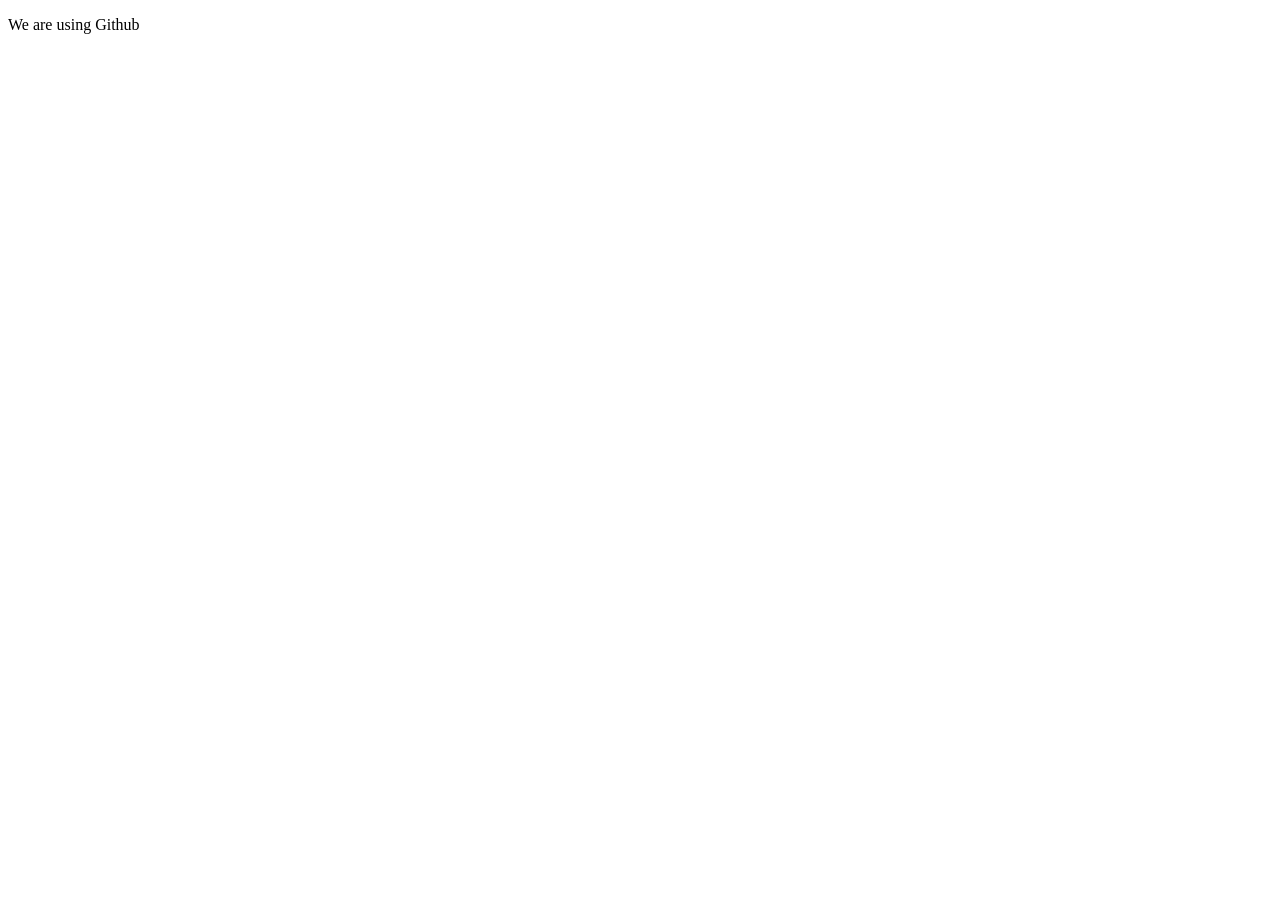
==== index.html @ f41f24a4 "First HTML Page in Github" ====
<!DOCTYPE html>
<html lang="en">
  <head>
    <meta charset="UTF-8" />
    <meta name="viewport" content="width=device-width, initial-scale=1.0" />
    <title>Document</title>
  </head>
  <body>
    <p>We are using Github</p>
  </body>
</html>
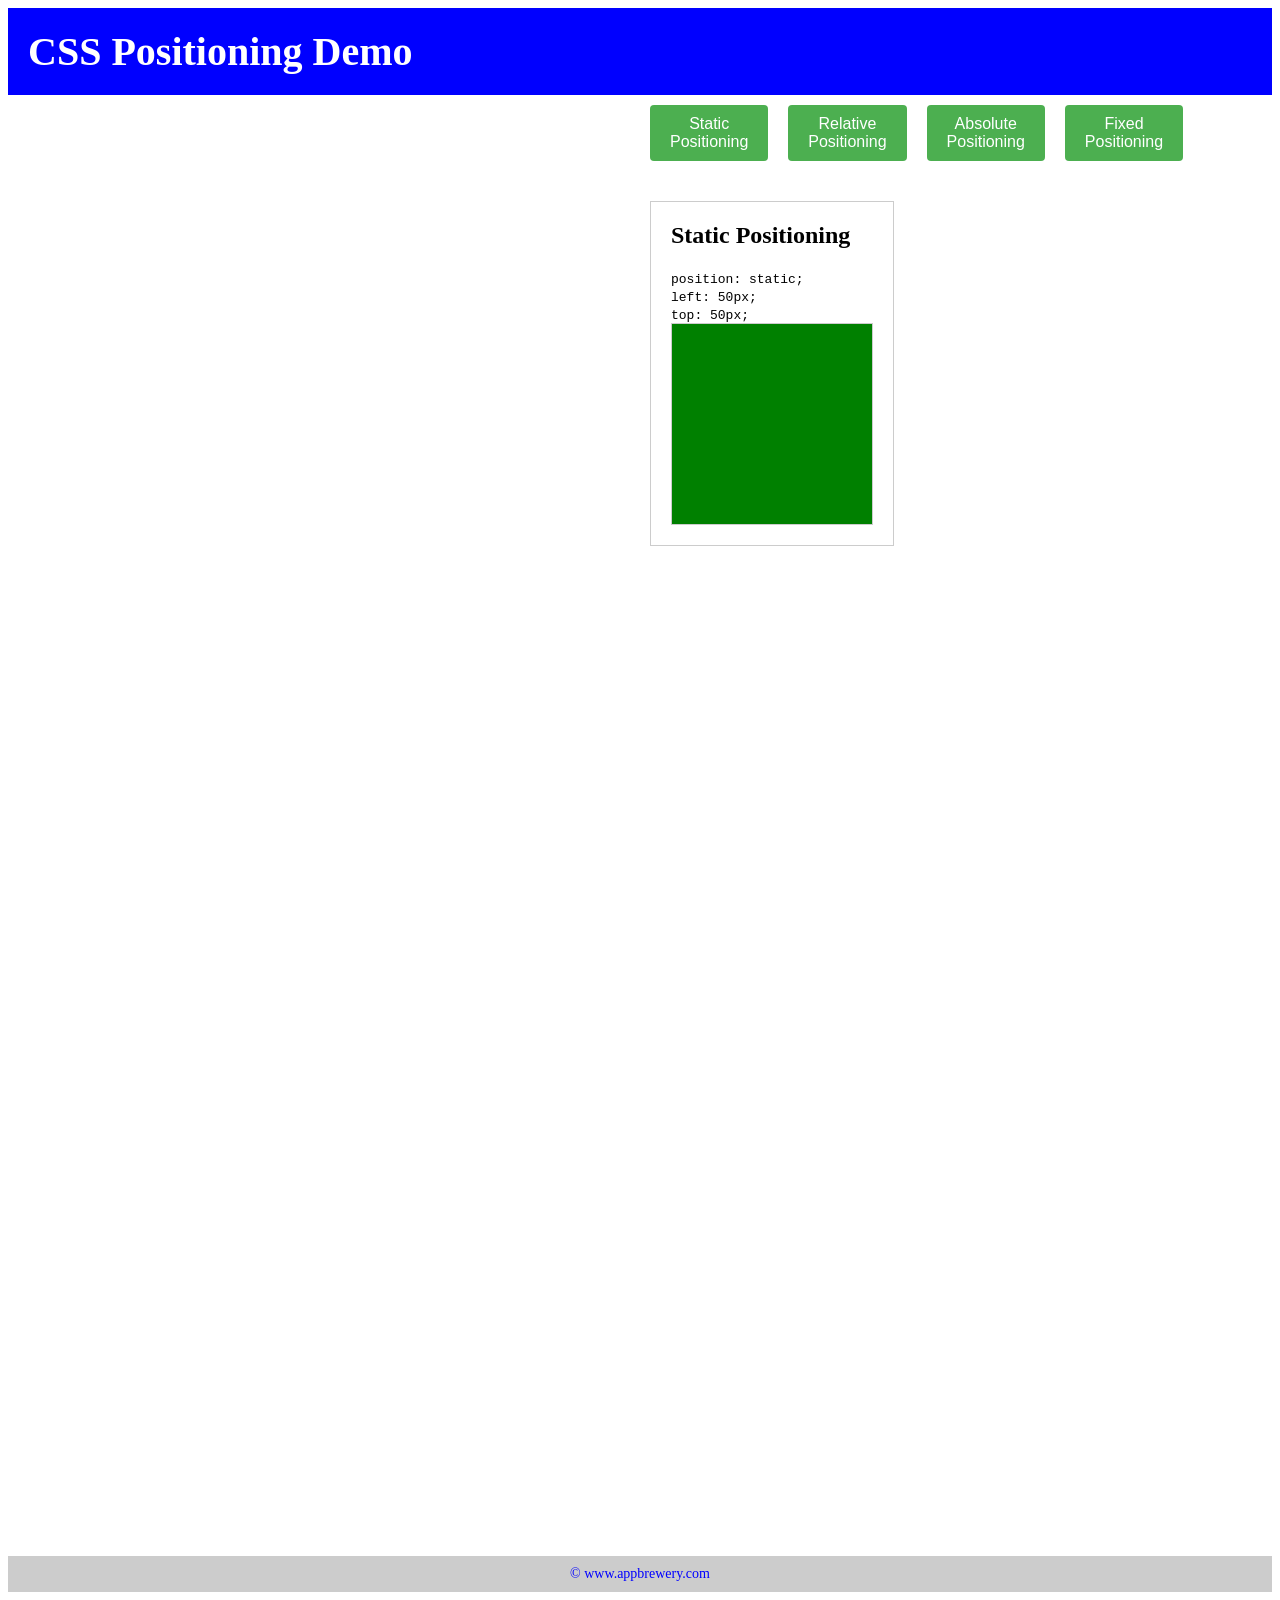
==== commit d01edd70: "Added files for CSS position demo" ====
--- a/index.html
+++ b/index.html
@@ -1,11 +1,100 @@
 <!DOCTYPE html>
-<html lang="en">
+<html>
   <head>
-    <meta charset="UTF-8" />
-    <meta name="viewport" content="width=device-width, initial-scale=1.0" />
-    <title>Document</title>
+    <title>CSS Positioning Demo</title>
+    <link rel="stylesheet" href="css/style.css" />
   </head>
+
   <body>
-    <p>We are using Github</p>
+    <header>
+      <h1>CSS Positioning Demo</h1>
+    </header>
+    <main>
+      <div class="button-group">
+        <button class="button" id="static-btn">Static Positioning</button>
+        <button class="button" id="relative-btn">Relative Positioning</button>
+        <button class="button" id="absolute-btn">Absolute Positioning</button>
+        <button class="button" id="fixed-btn">Fixed Positioning</button>
+      </div>
+      <div class="positioning-type static" style="display: block">
+        <h2>Static Positioning</h2>
+        <code>
+          position: static;<br />
+          left: 50px;<br />
+          top: 50px;<br
+        /></code>
+        <div class="box"></div>
+      </div>
+      <div class="positioning-type relative">
+        <h2>Relative Positioning</h2>
+        <code
+          >position: relative;<br />
+          left: 50px;<br />
+          top: 50px;<br
+        /></code>
+        <div class="box"></div>
+      </div>
+      <div class="positioning-type absolute">
+        <h2>Absolute Positioning</h2>
+        <code>
+          position: absolute;<br />
+          top: 50px;<br />
+          left: 50px;<br />
+        </code>
+        <div class="box"></div>
+      </div>
+      <div class="positioning-type fixed">
+        <h2>Fixed Positioning</h2>
+        <code>
+          position: fixed;<br />
+          top: 50px;<br />
+          left: 50px;<br />
+        </code>
+        <div class="box"></div>
+      </div>
+    </main>
+    <footer>
+      <p>&copy; www.appbrewery.com</p>
+    </footer>
+    <script>
+      const staticBtn = document.getElementById("static-btn");
+      const relativeBtn = document.getElementById("relative-btn");
+      const absoluteBtn = document.getElementById("absolute-btn");
+      const fixedBtn = document.getElementById("fixed-btn");
+
+      const staticPositioning = document.querySelector(".static");
+      const relativePositioning = document.querySelector(".relative");
+      const absolutePositioning = document.querySelector(".absolute");
+      const fixedPositioning = document.querySelector(".fixed");
+
+      staticBtn.addEventListener("click", () => {
+        staticPositioning.style.display = "block";
+        relativePositioning.style.display = "none";
+        absolutePositioning.style.display = "none";
+        fixedPositioning.style.display = "none";
+      });
+
+      relativeBtn.addEventListener("click", () => {
+        staticPositioning.style.display = "none";
+        relativePositioning.style.display = "block";
+        absolutePositioning.style.display = "none";
+        fixedPositioning.style.display = "none";
+      });
+
+      absoluteBtn.addEventListener("click", () => {
+        staticPositioning.style.display = "none";
+        relativePositioning.style.display = "none";
+        absolutePositioning.style.display = "block";
+        fixedPositioning.style.display = "none";
+      });
+
+      fixedBtn.addEventListener("click", () => {
+        staticPositioning.style.display = "none";
+        relativePositioning.style.display = "none";
+
+        absolutePositioning.style.display = "none";
+        fixedPositioning.style.display = "block";
+      });
+    </script>
   </body>
-</html>+</html>
--- a/css/style.css
+++ b/css/style.css
@@ -0,0 +1,96 @@
+header {
+  background-color: blue;
+  color: white;
+  padding: 20px;
+}
+
+header h1 {
+  margin: 0;
+  font-size: 40px;
+}
+
+main {
+  display: flex;
+  flex-wrap: wrap;
+  justify-content: space-around;
+  margin: 0 50%;
+  margin-bottom: 1000px;
+}
+
+.button-group {
+  display: flex;
+  justify-content: center;
+  margin-bottom: 20px;
+}
+
+.button {
+  margin: 10px;
+  padding: 10px 20px;
+  font-size: 16px;
+  border: none;
+  border-radius: 4px;
+  background-color: #4caf50;
+  color: white;
+  cursor: pointer;
+}
+
+.positioning-type {
+  width: 300px;
+  margin: 10px;
+  border: 1px solid #ccc;
+  padding: 20px;
+  display: none;
+}
+
+.positioning-type h2 {
+  margin-top: 0;
+  font-size: 24px;
+}
+
+.box {
+  width: 200px;
+  height: 200px;
+  background-color: green;
+  border: 1px solid #ccc;
+}
+
+.static .box {
+  position: static;
+  left: 50px;
+  top: 50px;
+}
+
+.relative .box {
+  position: relative;
+  left: 50px;
+  top: 50px;
+}
+
+.absolute .box {
+  position: absolute;
+  top: 50px;
+  left: 50px;
+}
+
+.fixed .box {
+  position: fixed;
+  top: 50px;
+  left: 50px;
+}
+
+footer {
+  background-color: #ccc;
+  padding: 10px;
+  text-align: center;
+  box-sizing: border-box;
+  flex-grow: 0;
+  flex-shrink: 0;
+
+  width: 100%;
+}
+
+footer p {
+  margin: 0;
+  font-size: 14px;
+  color: blue;
+}
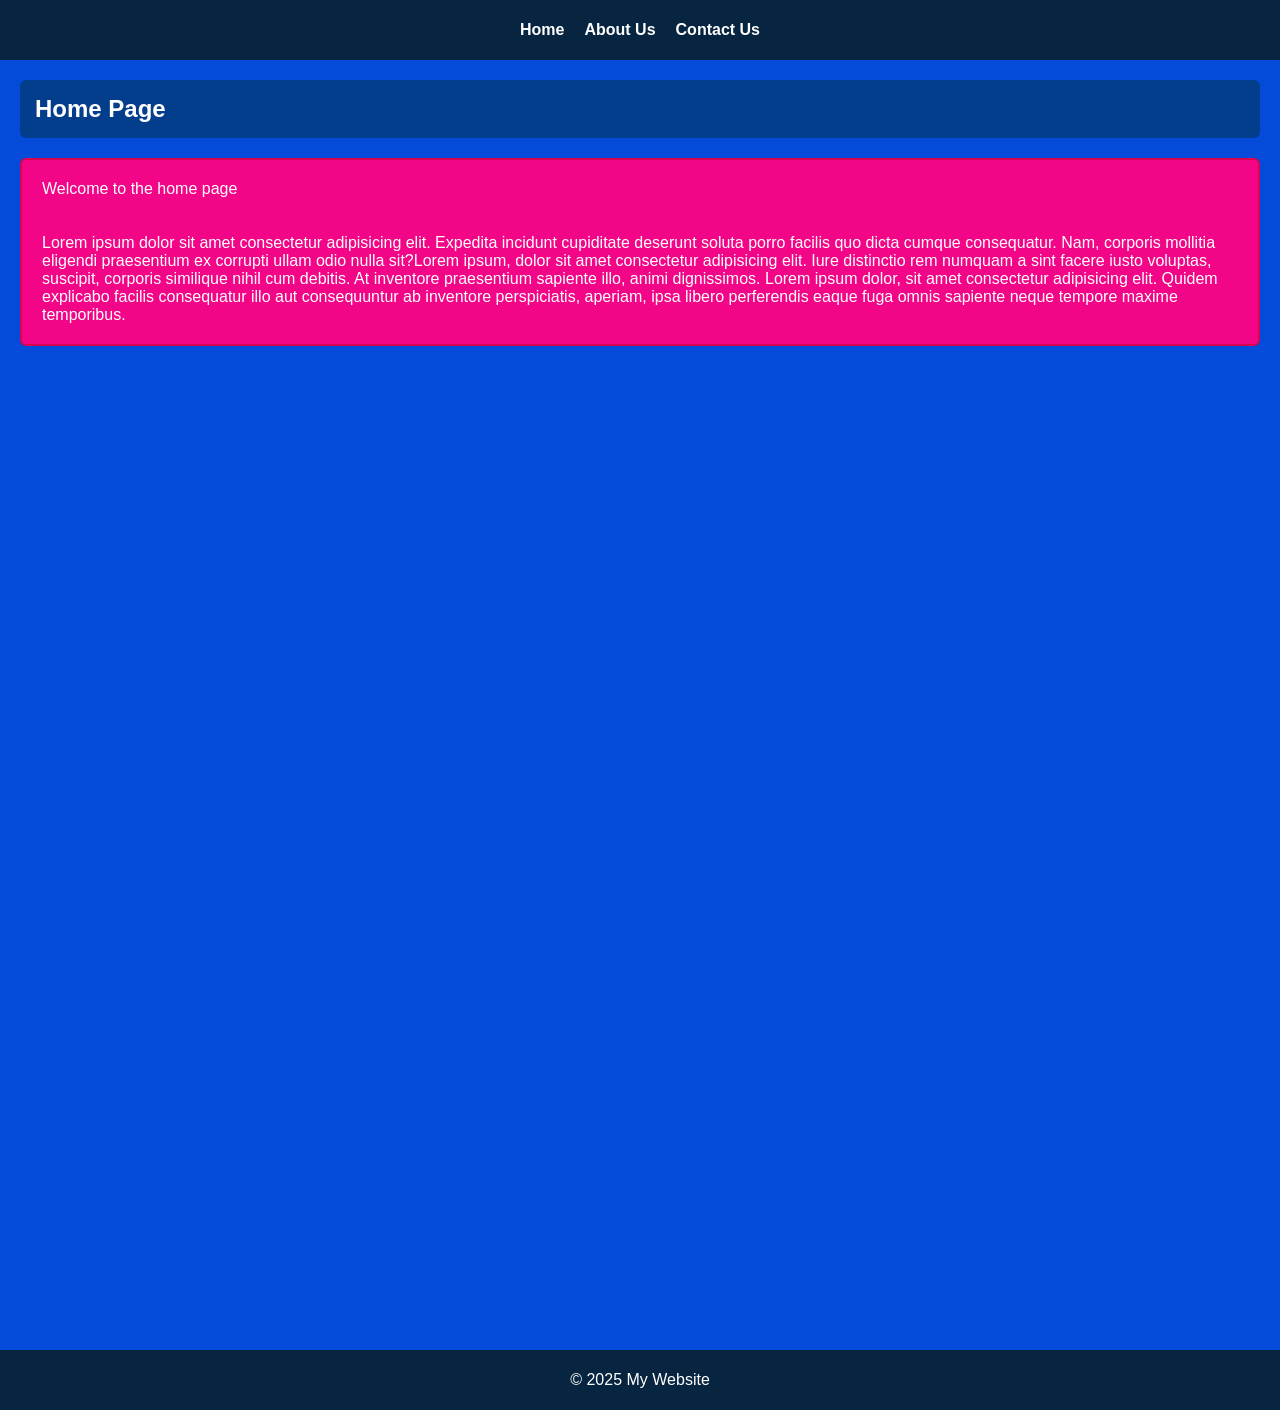
==== commit 2b669bfa: "Finish assignment" ====
--- a/index.html
+++ b/index.html
@@ -1,100 +1,29 @@
 <!DOCTYPE html>
-<html>
+<html lang="en">
   <head>
-    <title>CSS Positioning Demo</title>
+    <meta charset="UTF-8" />
+    <meta name="viewport" content="width=device-width, initial-scale=1.0" />
+    <title>Home Page</title>
     <link rel="stylesheet" href="css/style.css" />
   </head>
+  <body>
+    <div class="navbar">
+      <a href="index.html">Home</a>
+      <a href="aboutus.html">About Us</a>
+      <a href="contact.html">Contact Us</a>
+    </div>
 
-  <body>
-    <header>
-      <h1>CSS Positioning Demo</h1>
-    </header>
-    <main>
-      <div class="button-group">
-        <button class="button" id="static-btn">Static Positioning</button>
-        <button class="button" id="relative-btn">Relative Positioning</button>
-        <button class="button" id="absolute-btn">Absolute Positioning</button>
-        <button class="button" id="fixed-btn">Fixed Positioning</button>
+    <div class="page">
+      <div class="header"><h2>Home Page</h2></div>
+
+      <div class="main">
+        <div class="paragraph">
+          <p>Welcome to the home page</p>
+          <br><br>
+          <p>Lorem ipsum dolor sit amet consectetur adipisicing elit. Expedita incidunt cupiditate deserunt soluta porro facilis quo dicta cumque consequatur. Nam, corporis mollitia eligendi praesentium ex corrupti ullam odio nulla sit?Lorem ipsum, dolor sit amet consectetur adipisicing elit. Iure distinctio rem numquam a sint facere iusto voluptas, suscipit, corporis similique nihil cum debitis. At inventore praesentium sapiente illo, animi dignissimos. Lorem ipsum dolor, sit amet consectetur adipisicing elit. Quidem explicabo facilis consequatur illo aut consequuntur ab inventore perspiciatis, aperiam, ipsa libero perferendis eaque fuga omnis sapiente neque tempore maxime temporibus.</p>
+        </div>
       </div>
-      <div class="positioning-type static" style="display: block">
-        <h2>Static Positioning</h2>
-        <code>
-          position: static;<br />
-          left: 50px;<br />
-          top: 50px;<br
-        /></code>
-        <div class="box"></div>
-      </div>
-      <div class="positioning-type relative">
-        <h2>Relative Positioning</h2>
-        <code
-          >position: relative;<br />
-          left: 50px;<br />
-          top: 50px;<br
-        /></code>
-        <div class="box"></div>
-      </div>
-      <div class="positioning-type absolute">
-        <h2>Absolute Positioning</h2>
-        <code>
-          position: absolute;<br />
-          top: 50px;<br />
-          left: 50px;<br />
-        </code>
-        <div class="box"></div>
-      </div>
-      <div class="positioning-type fixed">
-        <h2>Fixed Positioning</h2>
-        <code>
-          position: fixed;<br />
-          top: 50px;<br />
-          left: 50px;<br />
-        </code>
-        <div class="box"></div>
-      </div>
-    </main>
-    <footer>
-      <p>&copy; www.appbrewery.com</p>
-    </footer>
-    <script>
-      const staticBtn = document.getElementById("static-btn");
-      const relativeBtn = document.getElementById("relative-btn");
-      const absoluteBtn = document.getElementById("absolute-btn");
-      const fixedBtn = document.getElementById("fixed-btn");
-
-      const staticPositioning = document.querySelector(".static");
-      const relativePositioning = document.querySelector(".relative");
-      const absolutePositioning = document.querySelector(".absolute");
-      const fixedPositioning = document.querySelector(".fixed");
-
-      staticBtn.addEventListener("click", () => {
-        staticPositioning.style.display = "block";
-        relativePositioning.style.display = "none";
-        absolutePositioning.style.display = "none";
-        fixedPositioning.style.display = "none";
-      });
-
-      relativeBtn.addEventListener("click", () => {
-        staticPositioning.style.display = "none";
-        relativePositioning.style.display = "block";
-        absolutePositioning.style.display = "none";
-        fixedPositioning.style.display = "none";
-      });
-
-      absoluteBtn.addEventListener("click", () => {
-        staticPositioning.style.display = "none";
-        relativePositioning.style.display = "none";
-        absolutePositioning.style.display = "block";
-        fixedPositioning.style.display = "none";
-      });
-
-      fixedBtn.addEventListener("click", () => {
-        staticPositioning.style.display = "none";
-        relativePositioning.style.display = "none";
-
-        absolutePositioning.style.display = "none";
-        fixedPositioning.style.display = "block";
-      });
-    </script>
+    </div>
+    <footer>&copy 2025 My Website</footer>
   </body>
 </html>
--- a/css/style.css
+++ b/css/style.css
@@ -1,96 +1,94 @@
-header {
-  background-color: blue;
-  color: white;
-  padding: 20px;
+:root {
+  --c1: #D90452;  /* deep red */
+  --c2: #F20587;  /* bright pink */
+  --c3: #044BD9;  /* vibrant blue */
+  --c4: #033E8C;  /* strong blue */
+  --c5: #072540;  /* dark navy */
+  
+  --nav-h: 60px;
+  --footer-h: 60px;
+  --side-space: 20px;
 }
 
-header h1 {
+* {
+  box-sizing: border-box;
   margin: 0;
-  font-size: 40px;
+  padding: 0;
 }
 
-main {
-  display: flex;
-  flex-wrap: wrap;
-  justify-content: space-around;
-  margin: 0 50%;
-  margin-bottom: 1000px;
+body {
+  font-family: Arial, sans-serif;
+  background: var(--c3); /* page background */
+  color: var(--c1);      /* default text deep red */
 }
 
-.button-group {
+/* Navbar fixed at the top */
+.navbar {
+  position: fixed;
+  top: 0;
+  left: 0;
+  width: 100%;
+  height: var(--nav-h);
+  background: var(--c5); /* dark navy */
   display: flex;
   justify-content: center;
-  margin-bottom: 20px;
+  align-items: center;
+  gap: 20px;
+  z-index: 1000;
+}
+.navbar a {
+  color: #fff;
+  text-decoration: none;
+  font-weight: bold;
+}
+.navbar a:hover {
+  text-decoration: underline;
 }
 
-.button {
-  margin: 10px;
-  padding: 10px 20px;
-  font-size: 16px;
-  border: none;
-  border-radius: 4px;
-  background-color: #4caf50;
-  color: white;
-  cursor: pointer;
+/* Page content */
+.page {
+  padding: calc(var(--nav-h) + 20px) var(--side-space) 20px;
+  min-height: 150vh;
+  display: flex;
+  flex-direction: column;
+  gap: 20px;
 }
 
-.positioning-type {
-  width: 300px;
-  margin: 10px;
-  border: 1px solid #ccc;
-  padding: 20px;
-  display: none;
+/* Header box */
+.header {
+  background: var(--c4); /* strong blue */
+  color: #fff;
+  padding: 15px;
+  border-radius: 6px;
 }
 
-.positioning-type h2 {
-  margin-top: 0;
-  font-size: 24px;
+/* Paragraph box */
+.paragraph {
+  flex: 1;
+  border: 2px solid var(--c1);
+  border-radius: 6px;
+  padding: 20px;
+  background: var(--c2); /* bright pink */
+  color: #fff;           /* white text for readability */
 }
 
-.box {
-  width: 200px;
-  height: 200px;
-  background-color: green;
-  border: 1px solid #ccc;
+.paragraph a {
+  color: #fff;
+  text-decoration: underline;
+  cursor: ponter;
 }
 
-.static .box {
-  position: static;
-  left: 50px;
-  top: 50px;
+.paragraph a:hover {
+  color: var(--c3);
 }
 
-.relative .box {
-  position: relative;
-  left: 50px;
-  top: 50px;
-}
-
-.absolute .box {
-  position: absolute;
-  top: 50px;
-  left: 50px;
-}
-
-.fixed .box {
-  position: fixed;
-  top: 50px;
-  left: 50px;
-}
-
+/* Footer */
 footer {
-  background-color: #ccc;
-  padding: 10px;
+  background: var(--c5); /* dark navy */
+  color: #fff;
   text-align: center;
-  box-sizing: border-box;
-  flex-grow: 0;
-  flex-shrink: 0;
-
-  width: 100%;
-}
-
-footer p {
-  margin: 0;
-  font-size: 14px;
-  color: blue;
-}
+  height: var(--footer-h);
+  display: flex;
+  justify-content: center;
+  align-items: center;
+}
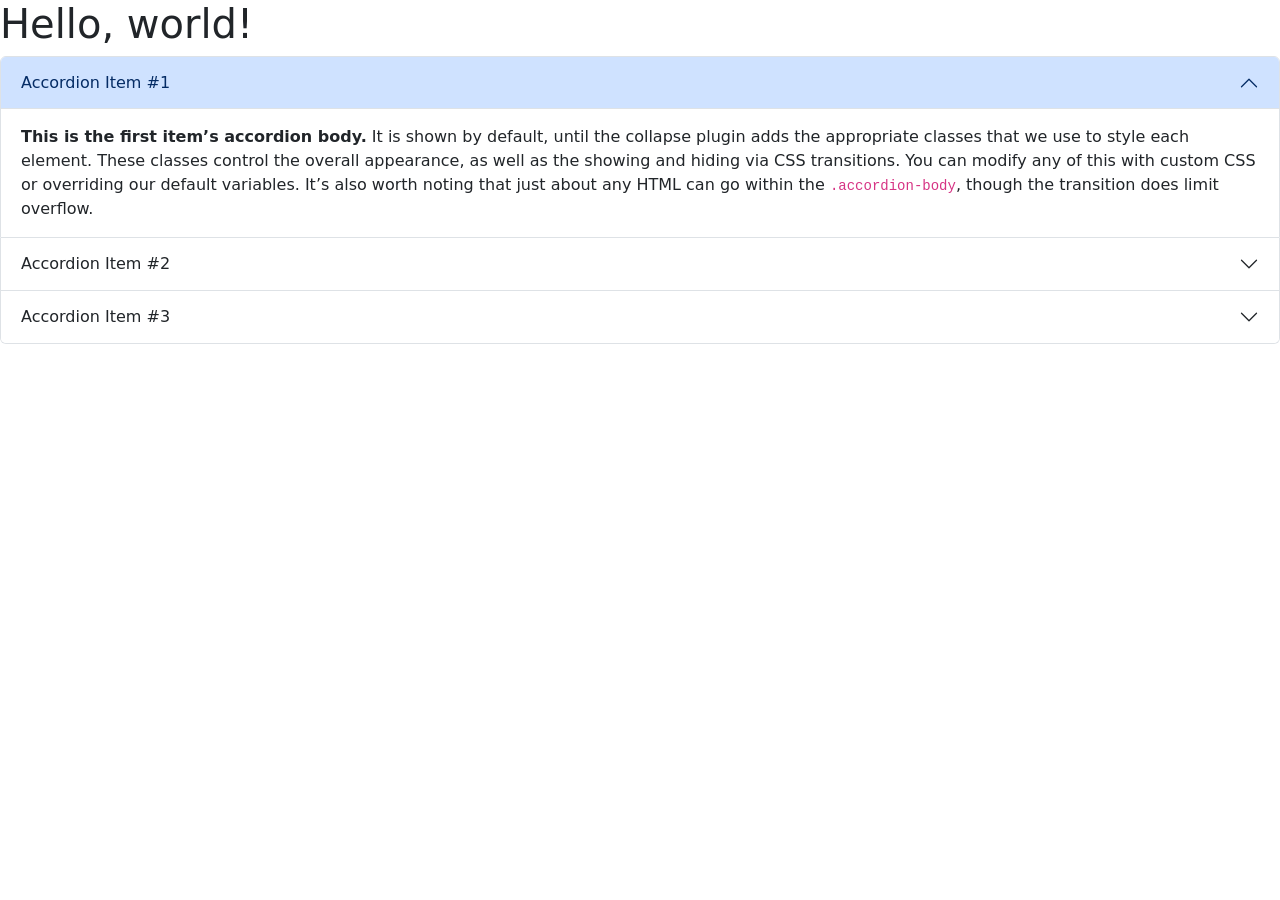
==== commit fd34073a: "Added bootstrap demo" ====
--- a/index.html
+++ b/index.html
@@ -1,29 +1,114 @@
 <!DOCTYPE html>
 <html lang="en">
   <head>
-    <meta charset="UTF-8" />
-    <meta name="viewport" content="width=device-width, initial-scale=1.0" />
-    <title>Home Page</title>
-    <link rel="stylesheet" href="css/style.css" />
+    <meta charset="utf-8" />
+    <meta name="viewport" content="width=device-width, initial-scale=1" />
+    <title>Bootstrap demo</title>
+    <link
+      href="https://cdn.jsdelivr.net/npm/bootstrap@5.3.8/dist/css/bootstrap.min.css"
+      rel="stylesheet"
+      integrity="sha384-sRIl4kxILFvY47J16cr9ZwB07vP4J8+LH7qKQnuqkuIAvNWLzeN8tE5YBujZqJLB"
+      crossorigin="anonymous"
+    />
   </head>
   <body>
-    <div class="navbar">
-      <a href="index.html">Home</a>
-      <a href="aboutus.html">About Us</a>
-      <a href="contact.html">Contact Us</a>
-    </div>
-
-    <div class="page">
-      <div class="header"><h2>Home Page</h2></div>
-
-      <div class="main">
-        <div class="paragraph">
-          <p>Welcome to the home page</p>
-          <br><br>
-          <p>Lorem ipsum dolor sit amet consectetur adipisicing elit. Expedita incidunt cupiditate deserunt soluta porro facilis quo dicta cumque consequatur. Nam, corporis mollitia eligendi praesentium ex corrupti ullam odio nulla sit?Lorem ipsum, dolor sit amet consectetur adipisicing elit. Iure distinctio rem numquam a sint facere iusto voluptas, suscipit, corporis similique nihil cum debitis. At inventore praesentium sapiente illo, animi dignissimos. Lorem ipsum dolor, sit amet consectetur adipisicing elit. Quidem explicabo facilis consequatur illo aut consequuntur ab inventore perspiciatis, aperiam, ipsa libero perferendis eaque fuga omnis sapiente neque tempore maxime temporibus.</p>
+    <h1>Hello, world!</h1>
+    <div class="accordion" id="accordionExample">
+      <div class="accordion-item">
+        <h2 class="accordion-header">
+          <button
+            class="accordion-button"
+            type="button"
+            data-bs-toggle="collapse"
+            data-bs-target="#collapseOne"
+            aria-expanded="true"
+            aria-controls="collapseOne"
+          >
+            Accordion Item #1
+          </button>
+        </h2>
+        <div
+          id="collapseOne"
+          class="accordion-collapse collapse show"
+          data-bs-parent="#accordionExample"
+        >
+          <div class="accordion-body">
+            <strong>This is the first item’s accordion body.</strong> It is
+            shown by default, until the collapse plugin adds the appropriate
+            classes that we use to style each element. These classes control the
+            overall appearance, as well as the showing and hiding via CSS
+            transitions. You can modify any of this with custom CSS or
+            overriding our default variables. It’s also worth noting that just
+            about any HTML can go within the <code>.accordion-body</code>,
+            though the transition does limit overflow.
+          </div>
+        </div>
+      </div>
+      <div class="accordion-item">
+        <h2 class="accordion-header">
+          <button
+            class="accordion-button collapsed"
+            type="button"
+            data-bs-toggle="collapse"
+            data-bs-target="#collapseTwo"
+            aria-expanded="false"
+            aria-controls="collapseTwo"
+          >
+            Accordion Item #2
+          </button>
+        </h2>
+        <div
+          id="collapseTwo"
+          class="accordion-collapse collapse"
+          data-bs-parent="#accordionExample"
+        >
+          <div class="accordion-body">
+            <strong>This is the second item’s accordion body.</strong> It is
+            hidden by default, until the collapse plugin adds the appropriate
+            classes that we use to style each element. These classes control the
+            overall appearance, as well as the showing and hiding via CSS
+            transitions. You can modify any of this with custom CSS or
+            overriding our default variables. It’s also worth noting that just
+            about any HTML can go within the <code>.accordion-body</code>,
+            though the transition does limit overflow.
+          </div>
+        </div>
+      </div>
+      <div class="accordion-item">
+        <h2 class="accordion-header">
+          <button
+            class="accordion-button collapsed"
+            type="button"
+            data-bs-toggle="collapse"
+            data-bs-target="#collapseThree"
+            aria-expanded="false"
+            aria-controls="collapseThree"
+          >
+            Accordion Item #3
+          </button>
+        </h2>
+        <div
+          id="collapseThree"
+          class="accordion-collapse collapse"
+          data-bs-parent="#accordionExample"
+        >
+          <div class="accordion-body">
+            <strong>This is the third item’s accordion body.</strong> It is
+            hidden by default, until the collapse plugin adds the appropriate
+            classes that we use to style each element. These classes control the
+            overall appearance, as well as the showing and hiding via CSS
+            transitions. You can modify any of this with custom CSS or
+            overriding our default variables. It’s also worth noting that just
+            about any HTML can go within the <code>.accordion-body</code>,
+            though the transition does limit overflow.
+          </div>
         </div>
       </div>
     </div>
-    <footer>&copy 2025 My Website</footer>
+    <script
+      src="https://cdn.jsdelivr.net/npm/bootstrap@5.3.8/dist/js/bootstrap.bundle.min.js"
+      integrity="sha384-FKyoEForCGlyvwx9Hj09JcYn3nv7wiPVlz7YYwJrWVcXK/BmnVDxM+D2scQbITxI"
+      crossorigin="anonymous"
+    ></script>
   </body>
 </html>
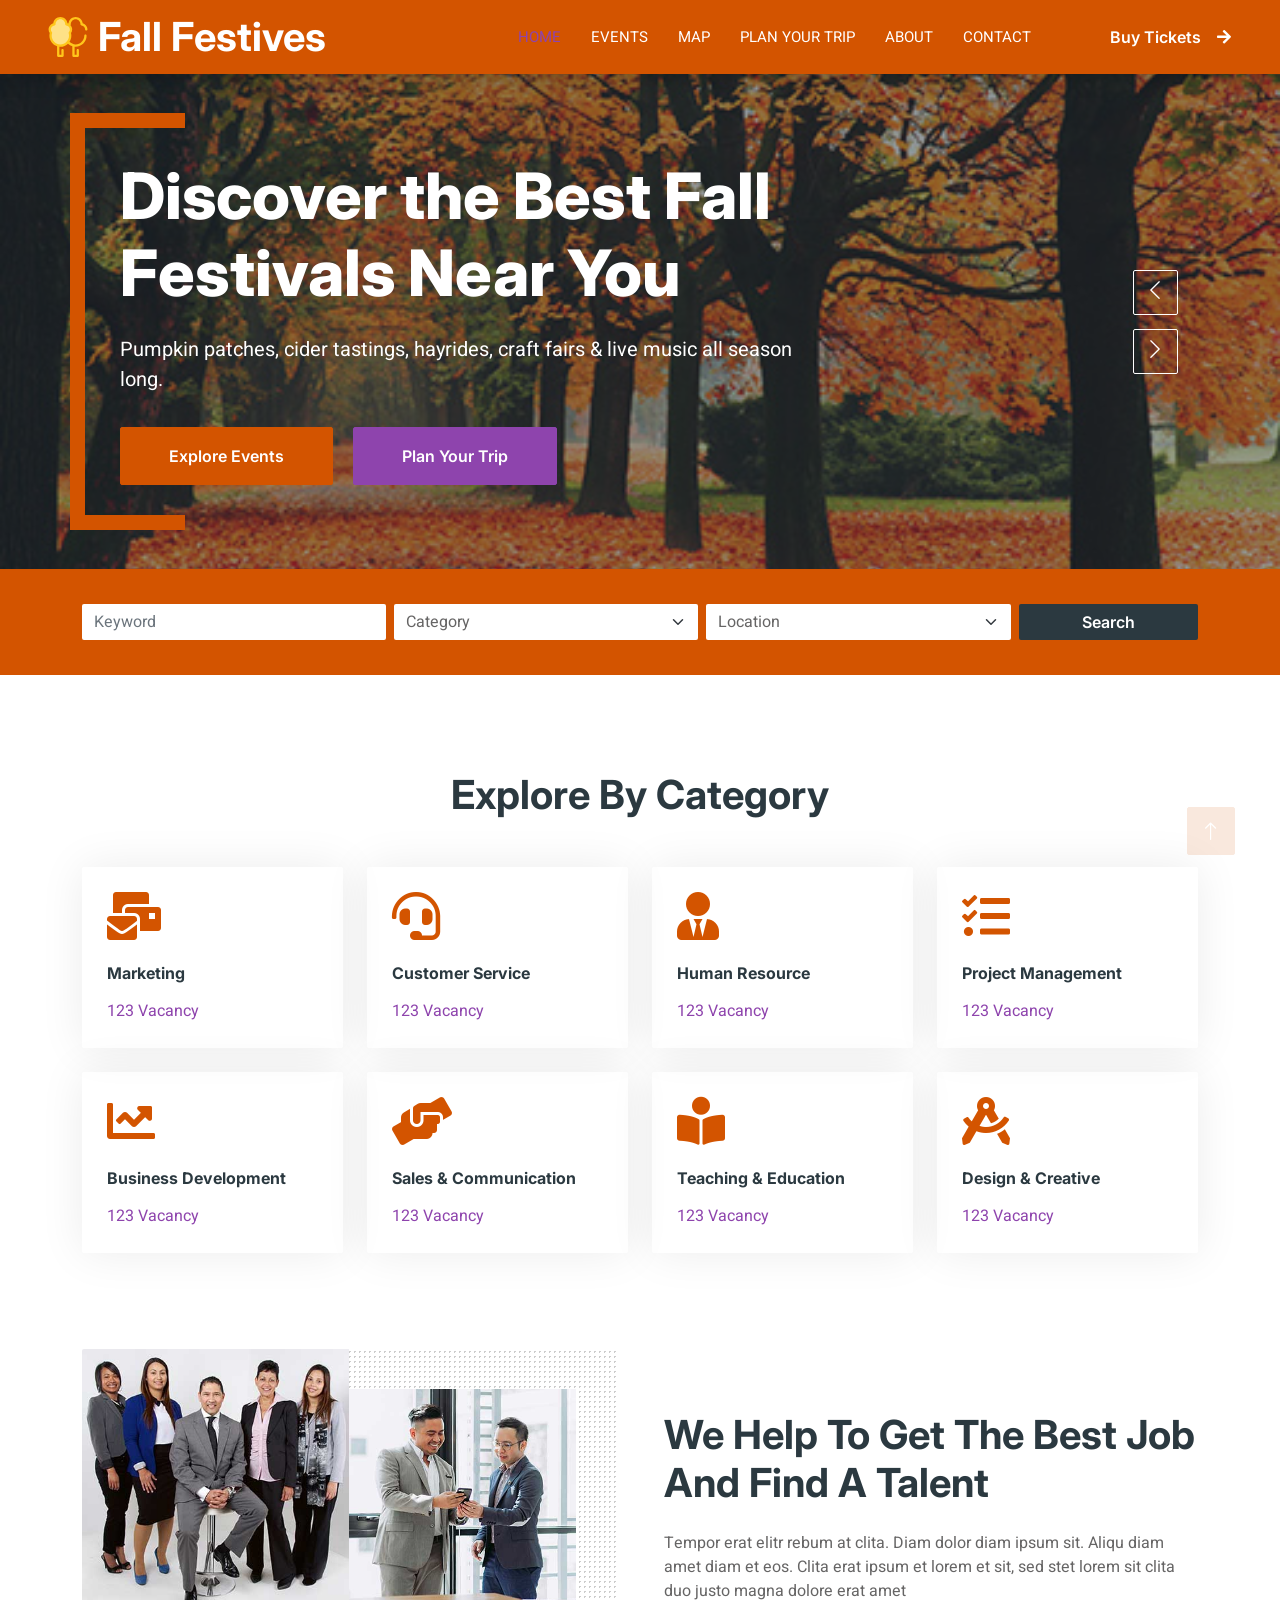
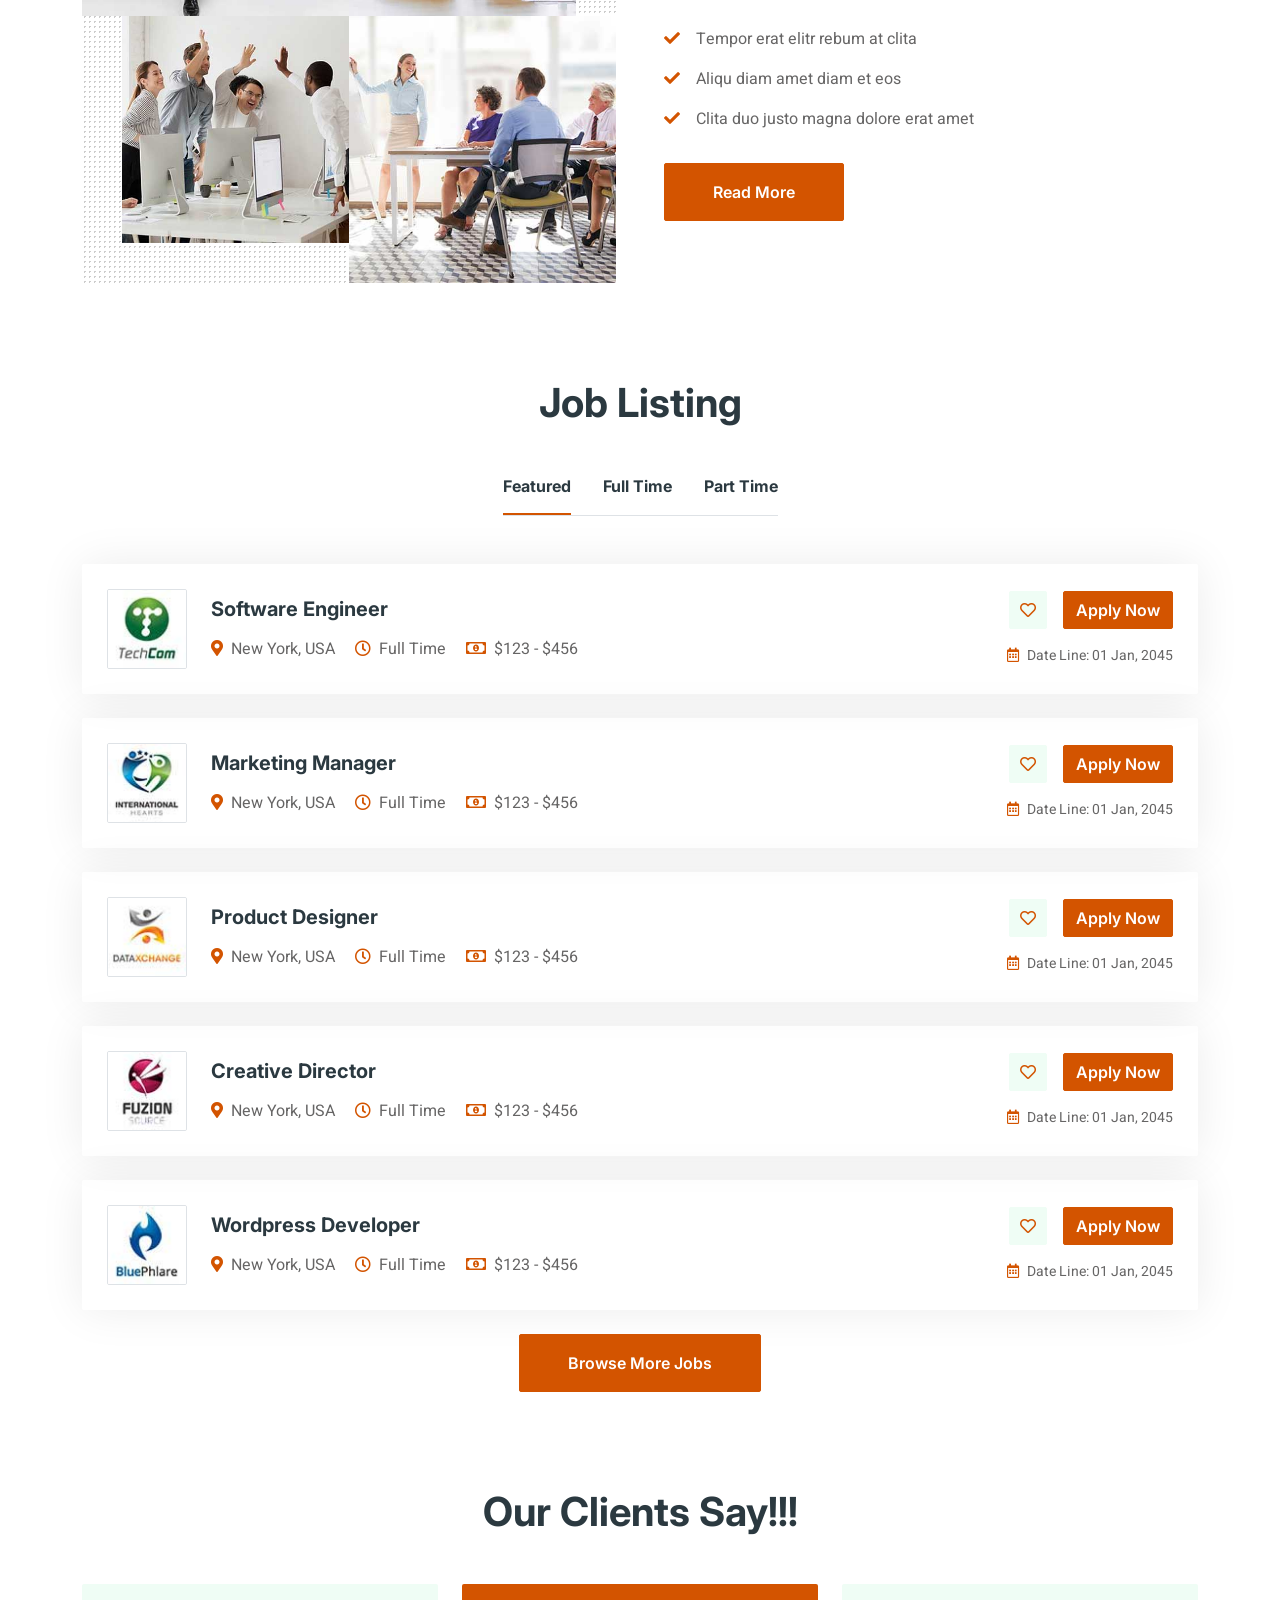
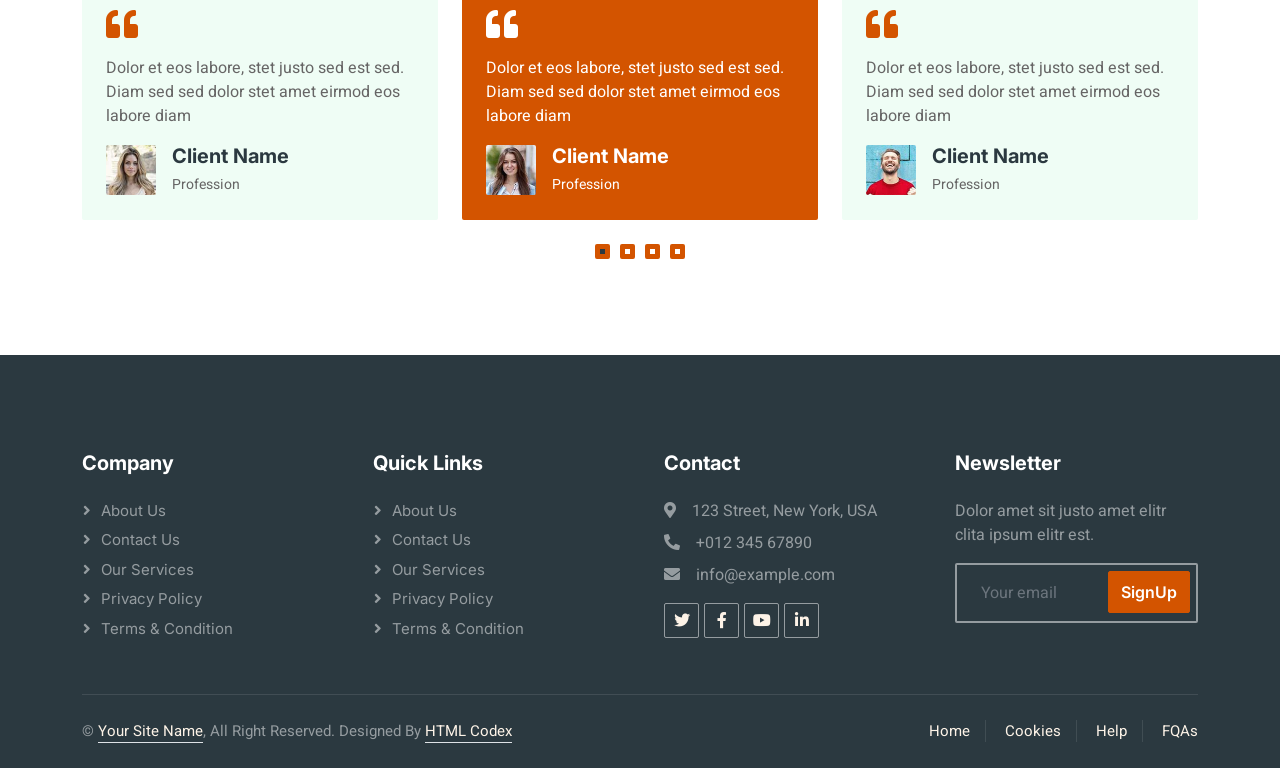
==== commit e8bbc1f7: "Edited a template" ====
--- a/index.html
+++ b/index.html
@@ -2,113 +2,1276 @@
 <html lang="en">
   <head>
     <meta charset="utf-8" />
-    <meta name="viewport" content="width=device-width, initial-scale=1" />
-    <title>Bootstrap demo</title>
+    <title>Fall Festives</title>
+    <meta content="width=device-width, initial-scale=1.0" name="viewport" />
+    <meta content="" name="keywords" />
+    <meta content="" name="description" />
+
+    <!-- Favicon -->
+    <link href="img/favicon.ico" rel="icon" />
+
+    <!-- Google Web Fonts -->
+    <link rel="preconnect" href="https://fonts.googleapis.com" />
+    <link rel="preconnect" href="https://fonts.gstatic.com" crossorigin />
     <link
-      href="https://cdn.jsdelivr.net/npm/bootstrap@5.3.8/dist/css/bootstrap.min.css"
+      href="https://fonts.googleapis.com/css2?family=Heebo:wght@400;500;600&family=Inter:wght@700;800&display=swap"
       rel="stylesheet"
-      integrity="sha384-sRIl4kxILFvY47J16cr9ZwB07vP4J8+LH7qKQnuqkuIAvNWLzeN8tE5YBujZqJLB"
-      crossorigin="anonymous"
     />
+
+    <!-- Icon Font Stylesheet -->
+    <link
+      href="https://cdnjs.cloudflare.com/ajax/libs/font-awesome/5.10.0/css/all.min.css"
+      rel="stylesheet"
+    />
+    <link
+      href="https://cdn.jsdelivr.net/npm/bootstrap-icons@1.4.1/font/bootstrap-icons.css"
+      rel="stylesheet"
+    />
+
+    <!-- Libraries Stylesheet -->
+    <link href="lib/animate/animate.min.css" rel="stylesheet" />
+    <link href="lib/owlcarousel/assets/owl.carousel.min.css" rel="stylesheet" />
+
+    <!-- Customized Bootstrap Stylesheet -->
+    <link href="css/bootstrap.min.css" rel="stylesheet" />
+
+    <!-- Template Stylesheet -->
+    <link href="css/style.css" rel="stylesheet" />
   </head>
+
   <body>
-    <h1>Hello, world!</h1>
-    <div class="accordion" id="accordionExample">
-      <div class="accordion-item">
-        <h2 class="accordion-header">
-          <button
-            class="accordion-button"
-            type="button"
-            data-bs-toggle="collapse"
-            data-bs-target="#collapseOne"
-            aria-expanded="true"
-            aria-controls="collapseOne"
+    <div class="container-fluid bg-white p-0">
+      <!-- Spinner Start -->
+      <div
+        id="spinner"
+        class="show bg-white position-fixed translate-middle w-100 vh-100 top-50 start-50 d-flex align-items-center justify-content-center"
+      >
+        <div
+          class="spinner-border text-primary"
+          style="width: 3rem; height: 3rem"
+          role="status"
+        >
+          <span class="sr-only">Loading...</span>
+        </div>
+      </div>
+      <!-- Spinner End -->
+
+      <!-- Navbar Start -->
+      <nav
+        class="navbar navbar-expand-lg navbar-dark shadow sticky-top p-0 custom-navbar"
+      >
+        <a
+          href="index.html"
+          class="navbar-brand d-flex align-items-center text-center py-0 px-4 px-lg-5">
+          <img src="img/treeLogo.svg" alt ="Fall Festives Logo" style="height: 40px; width: auto; margin-right: 10px;"/>
+          <h1 class="m-0 text-primary">Fall Festives</h1>
+        </a>
+
+        <button
+          class="navbar-toggler me-4"
+          type="button"
+          data-bs-toggle="collapse"
+          data-bs-target="#navbarCollapse"
+        >
+          <span class="navbar-toggler-icon"></span>
+        </button>
+
+        <div class="collapse navbar-collapse" id="navbarCollapse">
+          <div class="navbar-nav ms-auto p-4 p-lg-0">
+            <a href="index.html" class="nav-item nav-link active">Home</a>
+            <a href="events.html" class="nav-item nav-link">Events</a>
+            <a href="map.html" class="nav-item nav-link">Map</a>
+            <a href="plan-your-trip.html" class="nav-item nav-link"
+              >Plan Your Trip</a
+            >
+            <a href="about.html" class="nav-item nav-link">About</a>
+            <a href="contact.html" class="nav-item nav-link">Contact</a>
+          </div>
+          <a
+            href="tickets.html"
+            class="btn btn-primary rounded-0 py-4 px-lg-5 d-none d-lg-block"
           >
-            Accordion Item #1
-          </button>
-        </h2>
-        <div
-          id="collapseOne"
-          class="accordion-collapse collapse show"
-          data-bs-parent="#accordionExample"
-        >
-          <div class="accordion-body">
-            <strong>This is the first item’s accordion body.</strong> It is
-            shown by default, until the collapse plugin adds the appropriate
-            classes that we use to style each element. These classes control the
-            overall appearance, as well as the showing and hiding via CSS
-            transitions. You can modify any of this with custom CSS or
-            overriding our default variables. It’s also worth noting that just
-            about any HTML can go within the <code>.accordion-body</code>,
-            though the transition does limit overflow.
+            Buy Tickets<i class="fa fa-arrow-right ms-3"></i>
+          </a>
+        </div>
+      </nav>
+      <!-- Navbar End -->
+
+      <!-- Carousel Start -->
+      <div class="container-fluid p-0">
+        <div class="owl-carousel header-carousel position-relative">
+          <div class="owl-carousel-item position-relative">
+            <img class="img-fluid" src="img/image1.jpg" alt="" />
+            <div
+              class="position-absolute top-0 start-0 w-100 h-100 d-flex align-items-center"
+              style="background: rgba(43, 57, 64, 0.5)"
+            >
+              <div class="container">
+                <div class="row justify-content-start">
+                  <div class="col-10 col-lg-8">
+                    <h1 class="display-3 text-white animated slideInDown mb-4">
+                      Discover the Best Fall Festivals Near You
+                    </h1>
+                    <p class="fs-5 fw-medium text-white mb-4 pb-2">
+                      Pumpkin patches, cider tastings, hayrides, craft fairs &
+                      live music all season long.
+                    </p>
+                    <a
+                      href="events.html"
+                      class="btn btn-primary py-md-3 px-md-5 me-3 animated slideInLeft"
+                    >
+                      Explore Events
+                    </a>
+                    <a
+                      href="plan-your-trip.html"
+                      class="btn btn-secondary py-md-3 px-md-5 animated slideInRight"
+                    >
+                      Plan Your Trip
+                    </a>
+                  </div>
+                </div>
+              </div>
+            </div>
+          </div>
+          <div class="owl-carousel-item position-relative">
+            <img class="img-fluid" src="img/image2.jpg" alt="" />
+            <div
+              class="position-absolute top-0 start-0 w-100 h-100 d-flex align-items-center"
+              style="background: rgba(43, 57, 64, 0.5)"
+            >
+              <div class="container">
+                <div class="row justify-content-start">
+                  <div class="col-10 col-lg-8">
+                    <h1 class="display-3 text-white animated slideInDown mb-4">
+                      Discover the Best Fall Festivals Near You
+                    </h1>
+                    <p class="fs-5 fw-medium text-white mb-4 pb-2">
+                      Pumpkin patches, cider tastings, hayrides, craft fairs &
+                      live music all season long.
+                    </p>
+                    <a
+                      href="events.html"
+                      class="btn btn-primary py-md-3 px-md-5 me-3 animated slideInLeft"
+                    >
+                      Explore Events
+                    </a>
+                    <a
+                      href="plan-your-trip.html"
+                      class="btn btn-secondary py-md-3 px-md-5 animated slideInRight"
+                    >
+                      Plan Your Trip
+                    </a>
+                  </div>
+                </div>
+              </div>
+            </div>
+          </div>
+          <div class="owl-carousel-item position-relative">
+            <img class="img-fluid" src="img/image3.jpg" alt="" />
+            <div
+              class="position-absolute top-0 start-0 w-100 h-100 d-flex align-items-center"
+              style="background: rgba(43, 57, 64, 0.5)"
+            >
+              <div class="container">
+                <div class="row justify-content-start">
+                  <div class="col-10 col-lg-8">
+                    <h1 class="display-3 text-white animated slideInDown mb-4">
+                      Discover the Best Fall Festivals Near You
+                    </h1>
+                    <p class="fs-5 fw-medium text-white mb-4 pb-2">
+                      Pumpkin patches, cider tastings, hayrides, craft fairs &
+                      live music all season long.
+                    </p>
+                    <a
+                      href="events.html"
+                      class="btn btn-primary py-md-3 px-md-5 me-3 animated slideInLeft"
+                    >
+                      Explore Events
+                    </a>
+                    <a
+                      href="plan-your-trip.html"
+                      class="btn btn-secondary py-md-3 px-md-5 animated slideInRight"
+                    >
+                      Plan Your Trip
+                    </a>
+                  </div>
+                </div>
+              </div>
+            </div>
           </div>
         </div>
       </div>
-      <div class="accordion-item">
-        <h2 class="accordion-header">
-          <button
-            class="accordion-button collapsed"
-            type="button"
-            data-bs-toggle="collapse"
-            data-bs-target="#collapseTwo"
-            aria-expanded="false"
-            aria-controls="collapseTwo"
-          >
-            Accordion Item #2
-          </button>
-        </h2>
-        <div
-          id="collapseTwo"
-          class="accordion-collapse collapse"
-          data-bs-parent="#accordionExample"
-        >
-          <div class="accordion-body">
-            <strong>This is the second item’s accordion body.</strong> It is
-            hidden by default, until the collapse plugin adds the appropriate
-            classes that we use to style each element. These classes control the
-            overall appearance, as well as the showing and hiding via CSS
-            transitions. You can modify any of this with custom CSS or
-            overriding our default variables. It’s also worth noting that just
-            about any HTML can go within the <code>.accordion-body</code>,
-            though the transition does limit overflow.
+      <!-- Carousel End -->
+
+      <!-- Search Start -->
+      <div
+        class="container-fluid bg-primary mb-5 wow fadeIn"
+        data-wow-delay="0.1s"
+        style="padding: 35px"
+      >
+        <div class="container">
+          <div class="row g-2">
+            <div class="col-md-10">
+              <div class="row g-2">
+                <div class="col-md-4">
+                  <input
+                    type="text"
+                    class="form-control border-0"
+                    placeholder="Keyword"
+                  />
+                </div>
+                <div class="col-md-4">
+                  <select class="form-select border-0">
+                    <option selected>Category</option>
+                    <option value="1">Category 1</option>
+                    <option value="2">Category 2</option>
+                    <option value="3">Category 3</option>
+                  </select>
+                </div>
+                <div class="col-md-4">
+                  <select class="form-select border-0">
+                    <option selected>Location</option>
+                    <option value="1">Location 1</option>
+                    <option value="2">Location 2</option>
+                    <option value="3">Location 3</option>
+                  </select>
+                </div>
+              </div>
+            </div>
+            <div class="col-md-2">
+              <button class="btn btn-dark border-0 w-100">Search</button>
+            </div>
           </div>
         </div>
       </div>
-      <div class="accordion-item">
-        <h2 class="accordion-header">
-          <button
-            class="accordion-button collapsed"
-            type="button"
-            data-bs-toggle="collapse"
-            data-bs-target="#collapseThree"
-            aria-expanded="false"
-            aria-controls="collapseThree"
-          >
-            Accordion Item #3
-          </button>
-        </h2>
-        <div
-          id="collapseThree"
-          class="accordion-collapse collapse"
-          data-bs-parent="#accordionExample"
-        >
-          <div class="accordion-body">
-            <strong>This is the third item’s accordion body.</strong> It is
-            hidden by default, until the collapse plugin adds the appropriate
-            classes that we use to style each element. These classes control the
-            overall appearance, as well as the showing and hiding via CSS
-            transitions. You can modify any of this with custom CSS or
-            overriding our default variables. It’s also worth noting that just
-            about any HTML can go within the <code>.accordion-body</code>,
-            though the transition does limit overflow.
+      <!-- Search End -->
+
+      <!-- Category Start -->
+      <div class="container-xxl py-5">
+        <div class="container">
+          <h1 class="text-center mb-5 wow fadeInUp" data-wow-delay="0.1s">
+            Explore By Category
+          </h1>
+          <div class="row g-4">
+            <div class="col-lg-3 col-sm-6 wow fadeInUp" data-wow-delay="0.1s">
+              <a class="cat-item rounded p-4" href="">
+                <i class="fa fa-3x fa-mail-bulk text-primary mb-4"></i>
+                <h6 class="mb-3">Marketing</h6>
+                <p class="mb-0">123 Vacancy</p>
+              </a>
+            </div>
+            <div class="col-lg-3 col-sm-6 wow fadeInUp" data-wow-delay="0.3s">
+              <a class="cat-item rounded p-4" href="">
+                <i class="fa fa-3x fa-headset text-primary mb-4"></i>
+                <h6 class="mb-3">Customer Service</h6>
+                <p class="mb-0">123 Vacancy</p>
+              </a>
+            </div>
+            <div class="col-lg-3 col-sm-6 wow fadeInUp" data-wow-delay="0.5s">
+              <a class="cat-item rounded p-4" href="">
+                <i class="fa fa-3x fa-user-tie text-primary mb-4"></i>
+                <h6 class="mb-3">Human Resource</h6>
+                <p class="mb-0">123 Vacancy</p>
+              </a>
+            </div>
+            <div class="col-lg-3 col-sm-6 wow fadeInUp" data-wow-delay="0.7s">
+              <a class="cat-item rounded p-4" href="">
+                <i class="fa fa-3x fa-tasks text-primary mb-4"></i>
+                <h6 class="mb-3">Project Management</h6>
+                <p class="mb-0">123 Vacancy</p>
+              </a>
+            </div>
+            <div class="col-lg-3 col-sm-6 wow fadeInUp" data-wow-delay="0.1s">
+              <a class="cat-item rounded p-4" href="">
+                <i class="fa fa-3x fa-chart-line text-primary mb-4"></i>
+                <h6 class="mb-3">Business Development</h6>
+                <p class="mb-0">123 Vacancy</p>
+              </a>
+            </div>
+            <div class="col-lg-3 col-sm-6 wow fadeInUp" data-wow-delay="0.3s">
+              <a class="cat-item rounded p-4" href="">
+                <i class="fa fa-3x fa-hands-helping text-primary mb-4"></i>
+                <h6 class="mb-3">Sales & Communication</h6>
+                <p class="mb-0">123 Vacancy</p>
+              </a>
+            </div>
+            <div class="col-lg-3 col-sm-6 wow fadeInUp" data-wow-delay="0.5s">
+              <a class="cat-item rounded p-4" href="">
+                <i class="fa fa-3x fa-book-reader text-primary mb-4"></i>
+                <h6 class="mb-3">Teaching & Education</h6>
+                <p class="mb-0">123 Vacancy</p>
+              </a>
+            </div>
+            <div class="col-lg-3 col-sm-6 wow fadeInUp" data-wow-delay="0.7s">
+              <a class="cat-item rounded p-4" href="">
+                <i class="fa fa-3x fa-drafting-compass text-primary mb-4"></i>
+                <h6 class="mb-3">Design & Creative</h6>
+                <p class="mb-0">123 Vacancy</p>
+              </a>
+            </div>
           </div>
         </div>
       </div>
+      <!-- Category End -->
+
+      <!-- About Start -->
+      <div class="container-xxl py-5">
+        <div class="container">
+          <div class="row g-5 align-items-center">
+            <div class="col-lg-6 wow fadeIn" data-wow-delay="0.1s">
+              <div class="row g-0 about-bg rounded overflow-hidden">
+                <div class="col-6 text-start">
+                  <img class="img-fluid w-100" src="img/about-1.jpg" />
+                </div>
+                <div class="col-6 text-start">
+                  <img
+                    class="img-fluid"
+                    src="img/about-2.jpg"
+                    style="width: 85%; margin-top: 15%"
+                  />
+                </div>
+                <div class="col-6 text-end">
+                  <img
+                    class="img-fluid"
+                    src="img/about-3.jpg"
+                    style="width: 85%"
+                  />
+                </div>
+                <div class="col-6 text-end">
+                  <img class="img-fluid w-100" src="img/about-4.jpg" />
+                </div>
+              </div>
+            </div>
+            <div class="col-lg-6 wow fadeIn" data-wow-delay="0.5s">
+              <h1 class="mb-4">
+                We Help To Get The Best Job And Find A Talent
+              </h1>
+              <p class="mb-4">
+                Tempor erat elitr rebum at clita. Diam dolor diam ipsum sit.
+                Aliqu diam amet diam et eos. Clita erat ipsum et lorem et sit,
+                sed stet lorem sit clita duo justo magna dolore erat amet
+              </p>
+              <p>
+                <i class="fa fa-check text-primary me-3"></i>Tempor erat elitr
+                rebum at clita
+              </p>
+              <p>
+                <i class="fa fa-check text-primary me-3"></i>Aliqu diam amet
+                diam et eos
+              </p>
+              <p>
+                <i class="fa fa-check text-primary me-3"></i>Clita duo justo
+                magna dolore erat amet
+              </p>
+              <a class="btn btn-primary py-3 px-5 mt-3" href="">Read More</a>
+            </div>
+          </div>
+        </div>
+      </div>
+      <!-- About End -->
+
+      <!-- Jobs Start -->
+      <div class="container-xxl py-5">
+        <div class="container">
+          <h1 class="text-center mb-5 wow fadeInUp" data-wow-delay="0.1s">
+            Job Listing
+          </h1>
+          <div class="tab-class text-center wow fadeInUp" data-wow-delay="0.3s">
+            <ul
+              class="nav nav-pills d-inline-flex justify-content-center border-bottom mb-5"
+            >
+              <li class="nav-item">
+                <a
+                  class="d-flex align-items-center text-start mx-3 ms-0 pb-3 active"
+                  data-bs-toggle="pill"
+                  href="#tab-1"
+                >
+                  <h6 class="mt-n1 mb-0">Featured</h6>
+                </a>
+              </li>
+              <li class="nav-item">
+                <a
+                  class="d-flex align-items-center text-start mx-3 pb-3"
+                  data-bs-toggle="pill"
+                  href="#tab-2"
+                >
+                  <h6 class="mt-n1 mb-0">Full Time</h6>
+                </a>
+              </li>
+              <li class="nav-item">
+                <a
+                  class="d-flex align-items-center text-start mx-3 me-0 pb-3"
+                  data-bs-toggle="pill"
+                  href="#tab-3"
+                >
+                  <h6 class="mt-n1 mb-0">Part Time</h6>
+                </a>
+              </li>
+            </ul>
+            <div class="tab-content">
+              <div id="tab-1" class="tab-pane fade show p-0 active">
+                <div class="job-item p-4 mb-4">
+                  <div class="row g-4">
+                    <div class="col-sm-12 col-md-8 d-flex align-items-center">
+                      <img
+                        class="flex-shrink-0 img-fluid border rounded"
+                        src="img/com-logo-1.jpg"
+                        alt=""
+                        style="width: 80px; height: 80px"
+                      />
+                      <div class="text-start ps-4">
+                        <h5 class="mb-3">Software Engineer</h5>
+                        <span class="text-truncate me-3"
+                          ><i class="fa fa-map-marker-alt text-primary me-2"></i
+                          >New York, USA</span
+                        >
+                        <span class="text-truncate me-3"
+                          ><i class="far fa-clock text-primary me-2"></i>Full
+                          Time</span
+                        >
+                        <span class="text-truncate me-0"
+                          ><i
+                            class="far fa-money-bill-alt text-primary me-2"
+                          ></i
+                          >$123 - $456</span
+                        >
+                      </div>
+                    </div>
+                    <div
+                      class="col-sm-12 col-md-4 d-flex flex-column align-items-start align-items-md-end justify-content-center"
+                    >
+                      <div class="d-flex mb-3">
+                        <a class="btn btn-light btn-square me-3" href=""
+                          ><i class="far fa-heart text-primary"></i
+                        ></a>
+                        <a class="btn btn-primary" href="">Apply Now</a>
+                      </div>
+                      <small class="text-truncate"
+                        ><i class="far fa-calendar-alt text-primary me-2"></i
+                        >Date Line: 01 Jan, 2045</small
+                      >
+                    </div>
+                  </div>
+                </div>
+                <div class="job-item p-4 mb-4">
+                  <div class="row g-4">
+                    <div class="col-sm-12 col-md-8 d-flex align-items-center">
+                      <img
+                        class="flex-shrink-0 img-fluid border rounded"
+                        src="img/com-logo-2.jpg"
+                        alt=""
+                        style="width: 80px; height: 80px"
+                      />
+                      <div class="text-start ps-4">
+                        <h5 class="mb-3">Marketing Manager</h5>
+                        <span class="text-truncate me-3"
+                          ><i class="fa fa-map-marker-alt text-primary me-2"></i
+                          >New York, USA</span
+                        >
+                        <span class="text-truncate me-3"
+                          ><i class="far fa-clock text-primary me-2"></i>Full
+                          Time</span
+                        >
+                        <span class="text-truncate me-0"
+                          ><i
+                            class="far fa-money-bill-alt text-primary me-2"
+                          ></i
+                          >$123 - $456</span
+                        >
+                      </div>
+                    </div>
+                    <div
+                      class="col-sm-12 col-md-4 d-flex flex-column align-items-start align-items-md-end justify-content-center"
+                    >
+                      <div class="d-flex mb-3">
+                        <a class="btn btn-light btn-square me-3" href=""
+                          ><i class="far fa-heart text-primary"></i
+                        ></a>
+                        <a class="btn btn-primary" href="">Apply Now</a>
+                      </div>
+                      <small class="text-truncate"
+                        ><i class="far fa-calendar-alt text-primary me-2"></i
+                        >Date Line: 01 Jan, 2045</small
+                      >
+                    </div>
+                  </div>
+                </div>
+                <div class="job-item p-4 mb-4">
+                  <div class="row g-4">
+                    <div class="col-sm-12 col-md-8 d-flex align-items-center">
+                      <img
+                        class="flex-shrink-0 img-fluid border rounded"
+                        src="img/com-logo-3.jpg"
+                        alt=""
+                        style="width: 80px; height: 80px"
+                      />
+                      <div class="text-start ps-4">
+                        <h5 class="mb-3">Product Designer</h5>
+                        <span class="text-truncate me-3"
+                          ><i class="fa fa-map-marker-alt text-primary me-2"></i
+                          >New York, USA</span
+                        >
+                        <span class="text-truncate me-3"
+                          ><i class="far fa-clock text-primary me-2"></i>Full
+                          Time</span
+                        >
+                        <span class="text-truncate me-0"
+                          ><i
+                            class="far fa-money-bill-alt text-primary me-2"
+                          ></i
+                          >$123 - $456</span
+                        >
+                      </div>
+                    </div>
+                    <div
+                      class="col-sm-12 col-md-4 d-flex flex-column align-items-start align-items-md-end justify-content-center"
+                    >
+                      <div class="d-flex mb-3">
+                        <a class="btn btn-light btn-square me-3" href=""
+                          ><i class="far fa-heart text-primary"></i
+                        ></a>
+                        <a class="btn btn-primary" href="">Apply Now</a>
+                      </div>
+                      <small class="text-truncate"
+                        ><i class="far fa-calendar-alt text-primary me-2"></i
+                        >Date Line: 01 Jan, 2045</small
+                      >
+                    </div>
+                  </div>
+                </div>
+                <div class="job-item p-4 mb-4">
+                  <div class="row g-4">
+                    <div class="col-sm-12 col-md-8 d-flex align-items-center">
+                      <img
+                        class="flex-shrink-0 img-fluid border rounded"
+                        src="img/com-logo-4.jpg"
+                        alt=""
+                        style="width: 80px; height: 80px"
+                      />
+                      <div class="text-start ps-4">
+                        <h5 class="mb-3">Creative Director</h5>
+                        <span class="text-truncate me-3"
+                          ><i class="fa fa-map-marker-alt text-primary me-2"></i
+                          >New York, USA</span
+                        >
+                        <span class="text-truncate me-3"
+                          ><i class="far fa-clock text-primary me-2"></i>Full
+                          Time</span
+                        >
+                        <span class="text-truncate me-0"
+                          ><i
+                            class="far fa-money-bill-alt text-primary me-2"
+                          ></i
+                          >$123 - $456</span
+                        >
+                      </div>
+                    </div>
+                    <div
+                      class="col-sm-12 col-md-4 d-flex flex-column align-items-start align-items-md-end justify-content-center"
+                    >
+                      <div class="d-flex mb-3">
+                        <a class="btn btn-light btn-square me-3" href=""
+                          ><i class="far fa-heart text-primary"></i
+                        ></a>
+                        <a class="btn btn-primary" href="">Apply Now</a>
+                      </div>
+                      <small class="text-truncate"
+                        ><i class="far fa-calendar-alt text-primary me-2"></i
+                        >Date Line: 01 Jan, 2045</small
+                      >
+                    </div>
+                  </div>
+                </div>
+                <div class="job-item p-4 mb-4">
+                  <div class="row g-4">
+                    <div class="col-sm-12 col-md-8 d-flex align-items-center">
+                      <img
+                        class="flex-shrink-0 img-fluid border rounded"
+                        src="img/com-logo-5.jpg"
+                        alt=""
+                        style="width: 80px; height: 80px"
+                      />
+                      <div class="text-start ps-4">
+                        <h5 class="mb-3">Wordpress Developer</h5>
+                        <span class="text-truncate me-3"
+                          ><i class="fa fa-map-marker-alt text-primary me-2"></i
+                          >New York, USA</span
+                        >
+                        <span class="text-truncate me-3"
+                          ><i class="far fa-clock text-primary me-2"></i>Full
+                          Time</span
+                        >
+                        <span class="text-truncate me-0"
+                          ><i
+                            class="far fa-money-bill-alt text-primary me-2"
+                          ></i
+                          >$123 - $456</span
+                        >
+                      </div>
+                    </div>
+                    <div
+                      class="col-sm-12 col-md-4 d-flex flex-column align-items-start align-items-md-end justify-content-center"
+                    >
+                      <div class="d-flex mb-3">
+                        <a class="btn btn-light btn-square me-3" href=""
+                          ><i class="far fa-heart text-primary"></i
+                        ></a>
+                        <a class="btn btn-primary" href="">Apply Now</a>
+                      </div>
+                      <small class="text-truncate"
+                        ><i class="far fa-calendar-alt text-primary me-2"></i
+                        >Date Line: 01 Jan, 2045</small
+                      >
+                    </div>
+                  </div>
+                </div>
+                <a class="btn btn-primary py-3 px-5" href=""
+                  >Browse More Jobs</a
+                >
+              </div>
+              <div id="tab-2" class="tab-pane fade show p-0">
+                <div class="job-item p-4 mb-4">
+                  <div class="row g-4">
+                    <div class="col-sm-12 col-md-8 d-flex align-items-center">
+                      <img
+                        class="flex-shrink-0 img-fluid border rounded"
+                        src="img/com-logo-1.jpg"
+                        alt=""
+                        style="width: 80px; height: 80px"
+                      />
+                      <div class="text-start ps-4">
+                        <h5 class="mb-3">Software Engineer</h5>
+                        <span class="text-truncate me-3"
+                          ><i class="fa fa-map-marker-alt text-primary me-2"></i
+                          >New York, USA</span
+                        >
+                        <span class="text-truncate me-3"
+                          ><i class="far fa-clock text-primary me-2"></i>Full
+                          Time</span
+                        >
+                        <span class="text-truncate me-0"
+                          ><i
+                            class="far fa-money-bill-alt text-primary me-2"
+                          ></i
+                          >$123 - $456</span
+                        >
+                      </div>
+                    </div>
+                    <div
+                      class="col-sm-12 col-md-4 d-flex flex-column align-items-start align-items-md-end justify-content-center"
+                    >
+                      <div class="d-flex mb-3">
+                        <a class="btn btn-light btn-square me-3" href=""
+                          ><i class="far fa-heart text-primary"></i
+                        ></a>
+                        <a class="btn btn-primary" href="">Apply Now</a>
+                      </div>
+                      <small class="text-truncate"
+                        ><i class="far fa-calendar-alt text-primary me-2"></i
+                        >Date Line: 01 Jan, 2045</small
+                      >
+                    </div>
+                  </div>
+                </div>
+                <div class="job-item p-4 mb-4">
+                  <div class="row g-4">
+                    <div class="col-sm-12 col-md-8 d-flex align-items-center">
+                      <img
+                        class="flex-shrink-0 img-fluid border rounded"
+                        src="img/com-logo-2.jpg"
+                        alt=""
+                        style="width: 80px; height: 80px"
+                      />
+                      <div class="text-start ps-4">
+                        <h5 class="mb-3">Marketing Manager</h5>
+                        <span class="text-truncate me-3"
+                          ><i class="fa fa-map-marker-alt text-primary me-2"></i
+                          >New York, USA</span
+                        >
+                        <span class="text-truncate me-3"
+                          ><i class="far fa-clock text-primary me-2"></i>Full
+                          Time</span
+                        >
+                        <span class="text-truncate me-0"
+                          ><i
+                            class="far fa-money-bill-alt text-primary me-2"
+                          ></i
+                          >$123 - $456</span
+                        >
+                      </div>
+                    </div>
+                    <div
+                      class="col-sm-12 col-md-4 d-flex flex-column align-items-start align-items-md-end justify-content-center"
+                    >
+                      <div class="d-flex mb-3">
+                        <a class="btn btn-light btn-square me-3" href=""
+                          ><i class="far fa-heart text-primary"></i
+                        ></a>
+                        <a class="btn btn-primary" href="">Apply Now</a>
+                      </div>
+                      <small class="text-truncate"
+                        ><i class="far fa-calendar-alt text-primary me-2"></i
+                        >Date Line: 01 Jan, 2045</small
+                      >
+                    </div>
+                  </div>
+                </div>
+                <div class="job-item p-4 mb-4">
+                  <div class="row g-4">
+                    <div class="col-sm-12 col-md-8 d-flex align-items-center">
+                      <img
+                        class="flex-shrink-0 img-fluid border rounded"
+                        src="img/com-logo-3.jpg"
+                        alt=""
+                        style="width: 80px; height: 80px"
+                      />
+                      <div class="text-start ps-4">
+                        <h5 class="mb-3">Product Designer</h5>
+                        <span class="text-truncate me-3"
+                          ><i class="fa fa-map-marker-alt text-primary me-2"></i
+                          >New York, USA</span
+                        >
+                        <span class="text-truncate me-3"
+                          ><i class="far fa-clock text-primary me-2"></i>Full
+                          Time</span
+                        >
+                        <span class="text-truncate me-0"
+                          ><i
+                            class="far fa-money-bill-alt text-primary me-2"
+                          ></i
+                          >$123 - $456</span
+                        >
+                      </div>
+                    </div>
+                    <div
+                      class="col-sm-12 col-md-4 d-flex flex-column align-items-start align-items-md-end justify-content-center"
+                    >
+                      <div class="d-flex mb-3">
+                        <a class="btn btn-light btn-square me-3" href=""
+                          ><i class="far fa-heart text-primary"></i
+                        ></a>
+                        <a class="btn btn-primary" href="">Apply Now</a>
+                      </div>
+                      <small class="text-truncate"
+                        ><i class="far fa-calendar-alt text-primary me-2"></i
+                        >Date Line: 01 Jan, 2045</small
+                      >
+                    </div>
+                  </div>
+                </div>
+                <div class="job-item p-4 mb-4">
+                  <div class="row g-4">
+                    <div class="col-sm-12 col-md-8 d-flex align-items-center">
+                      <img
+                        class="flex-shrink-0 img-fluid border rounded"
+                        src="img/com-logo-4.jpg"
+                        alt=""
+                        style="width: 80px; height: 80px"
+                      />
+                      <div class="text-start ps-4">
+                        <h5 class="mb-3">Creative Director</h5>
+                        <span class="text-truncate me-3"
+                          ><i class="fa fa-map-marker-alt text-primary me-2"></i
+                          >New York, USA</span
+                        >
+                        <span class="text-truncate me-3"
+                          ><i class="far fa-clock text-primary me-2"></i>Full
+                          Time</span
+                        >
+                        <span class="text-truncate me-0"
+                          ><i
+                            class="far fa-money-bill-alt text-primary me-2"
+                          ></i
+                          >$123 - $456</span
+                        >
+                      </div>
+                    </div>
+                    <div
+                      class="col-sm-12 col-md-4 d-flex flex-column align-items-start align-items-md-end justify-content-center"
+                    >
+                      <div class="d-flex mb-3">
+                        <a class="btn btn-light btn-square me-3" href=""
+                          ><i class="far fa-heart text-primary"></i
+                        ></a>
+                        <a class="btn btn-primary" href="">Apply Now</a>
+                      </div>
+                      <small class="text-truncate"
+                        ><i class="far fa-calendar-alt text-primary me-2"></i
+                        >Date Line: 01 Jan, 2045</small
+                      >
+                    </div>
+                  </div>
+                </div>
+                <div class="job-item p-4 mb-4">
+                  <div class="row g-4">
+                    <div class="col-sm-12 col-md-8 d-flex align-items-center">
+                      <img
+                        class="flex-shrink-0 img-fluid border rounded"
+                        src="img/com-logo-5.jpg"
+                        alt=""
+                        style="width: 80px; height: 80px"
+                      />
+                      <div class="text-start ps-4">
+                        <h5 class="mb-3">Wordpress Developer</h5>
+                        <span class="text-truncate me-3"
+                          ><i class="fa fa-map-marker-alt text-primary me-2"></i
+                          >New York, USA</span
+                        >
+                        <span class="text-truncate me-3"
+                          ><i class="far fa-clock text-primary me-2"></i>Full
+                          Time</span
+                        >
+                        <span class="text-truncate me-0"
+                          ><i
+                            class="far fa-money-bill-alt text-primary me-2"
+                          ></i
+                          >$123 - $456</span
+                        >
+                      </div>
+                    </div>
+                    <div
+                      class="col-sm-12 col-md-4 d-flex flex-column align-items-start align-items-md-end justify-content-center"
+                    >
+                      <div class="d-flex mb-3">
+                        <a class="btn btn-light btn-square me-3" href=""
+                          ><i class="far fa-heart text-primary"></i
+                        ></a>
+                        <a class="btn btn-primary" href="">Apply Now</a>
+                      </div>
+                      <small class="text-truncate"
+                        ><i class="far fa-calendar-alt text-primary me-2"></i
+                        >Date Line: 01 Jan, 2045</small
+                      >
+                    </div>
+                  </div>
+                </div>
+                <a class="btn btn-primary py-3 px-5" href=""
+                  >Browse More Jobs</a
+                >
+              </div>
+              <div id="tab-3" class="tab-pane fade show p-0">
+                <div class="job-item p-4 mb-4">
+                  <div class="row g-4">
+                    <div class="col-sm-12 col-md-8 d-flex align-items-center">
+                      <img
+                        class="flex-shrink-0 img-fluid border rounded"
+                        src="img/com-logo-1.jpg"
+                        alt=""
+                        style="width: 80px; height: 80px"
+                      />
+                      <div class="text-start ps-4">
+                        <h5 class="mb-3">Software Engineer</h5>
+                        <span class="text-truncate me-3"
+                          ><i class="fa fa-map-marker-alt text-primary me-2"></i
+                          >New York, USA</span
+                        >
+                        <span class="text-truncate me-3"
+                          ><i class="far fa-clock text-primary me-2"></i>Full
+                          Time</span
+                        >
+                        <span class="text-truncate me-0"
+                          ><i
+                            class="far fa-money-bill-alt text-primary me-2"
+                          ></i
+                          >$123 - $456</span
+                        >
+                      </div>
+                    </div>
+                    <div
+                      class="col-sm-12 col-md-4 d-flex flex-column align-items-start align-items-md-end justify-content-center"
+                    >
+                      <div class="d-flex mb-3">
+                        <a class="btn btn-light btn-square me-3" href=""
+                          ><i class="far fa-heart text-primary"></i
+                        ></a>
+                        <a class="btn btn-primary" href="">Apply Now</a>
+                      </div>
+                      <small class="text-truncate"
+                        ><i class="far fa-calendar-alt text-primary me-2"></i
+                        >Date Line: 01 Jan, 2045</small
+                      >
+                    </div>
+                  </div>
+                </div>
+                <div class="job-item p-4 mb-4">
+                  <div class="row g-4">
+                    <div class="col-sm-12 col-md-8 d-flex align-items-center">
+                      <img
+                        class="flex-shrink-0 img-fluid border rounded"
+                        src="img/com-logo-2.jpg"
+                        alt=""
+                        style="width: 80px; height: 80px"
+                      />
+                      <div class="text-start ps-4">
+                        <h5 class="mb-3">Marketing Manager</h5>
+                        <span class="text-truncate me-3"
+                          ><i class="fa fa-map-marker-alt text-primary me-2"></i
+                          >New York, USA</span
+                        >
+                        <span class="text-truncate me-3"
+                          ><i class="far fa-clock text-primary me-2"></i>Full
+                          Time</span
+                        >
+                        <span class="text-truncate me-0"
+                          ><i
+                            class="far fa-money-bill-alt text-primary me-2"
+                          ></i
+                          >$123 - $456</span
+                        >
+                      </div>
+                    </div>
+                    <div
+                      class="col-sm-12 col-md-4 d-flex flex-column align-items-start align-items-md-end justify-content-center"
+                    >
+                      <div class="d-flex mb-3">
+                        <a class="btn btn-light btn-square me-3" href=""
+                          ><i class="far fa-heart text-primary"></i
+                        ></a>
+                        <a class="btn btn-primary" href="">Apply Now</a>
+                      </div>
+                      <small class="text-truncate"
+                        ><i class="far fa-calendar-alt text-primary me-2"></i
+                        >Date Line: 01 Jan, 2045</small
+                      >
+                    </div>
+                  </div>
+                </div>
+                <div class="job-item p-4 mb-4">
+                  <div class="row g-4">
+                    <div class="col-sm-12 col-md-8 d-flex align-items-center">
+                      <img
+                        class="flex-shrink-0 img-fluid border rounded"
+                        src="img/com-logo-3.jpg"
+                        alt=""
+                        style="width: 80px; height: 80px"
+                      />
+                      <div class="text-start ps-4">
+                        <h5 class="mb-3">Product Designer</h5>
+                        <span class="text-truncate me-3"
+                          ><i class="fa fa-map-marker-alt text-primary me-2"></i
+                          >New York, USA</span
+                        >
+                        <span class="text-truncate me-3"
+                          ><i class="far fa-clock text-primary me-2"></i>Full
+                          Time</span
+                        >
+                        <span class="text-truncate me-0"
+                          ><i
+                            class="far fa-money-bill-alt text-primary me-2"
+                          ></i
+                          >$123 - $456</span
+                        >
+                      </div>
+                    </div>
+                    <div
+                      class="col-sm-12 col-md-4 d-flex flex-column align-items-start align-items-md-end justify-content-center"
+                    >
+                      <div class="d-flex mb-3">
+                        <a class="btn btn-light btn-square me-3" href=""
+                          ><i class="far fa-heart text-primary"></i
+                        ></a>
+                        <a class="btn btn-primary" href="">Apply Now</a>
+                      </div>
+                      <small class="text-truncate"
+                        ><i class="far fa-calendar-alt text-primary me-2"></i
+                        >Date Line: 01 Jan, 2045</small
+                      >
+                    </div>
+                  </div>
+                </div>
+                <div class="job-item p-4 mb-4">
+                  <div class="row g-4">
+                    <div class="col-sm-12 col-md-8 d-flex align-items-center">
+                      <img
+                        class="flex-shrink-0 img-fluid border rounded"
+                        src="img/com-logo-4.jpg"
+                        alt=""
+                        style="width: 80px; height: 80px"
+                      />
+                      <div class="text-start ps-4">
+                        <h5 class="mb-3">Creative Director</h5>
+                        <span class="text-truncate me-3"
+                          ><i class="fa fa-map-marker-alt text-primary me-2"></i
+                          >New York, USA</span
+                        >
+                        <span class="text-truncate me-3"
+                          ><i class="far fa-clock text-primary me-2"></i>Full
+                          Time</span
+                        >
+                        <span class="text-truncate me-0"
+                          ><i
+                            class="far fa-money-bill-alt text-primary me-2"
+                          ></i
+                          >$123 - $456</span
+                        >
+                      </div>
+                    </div>
+                    <div
+                      class="col-sm-12 col-md-4 d-flex flex-column align-items-start align-items-md-end justify-content-center"
+                    >
+                      <div class="d-flex mb-3">
+                        <a class="btn btn-light btn-square me-3" href=""
+                          ><i class="far fa-heart text-primary"></i
+                        ></a>
+                        <a class="btn btn-primary" href="">Apply Now</a>
+                      </div>
+                      <small class="text-truncate"
+                        ><i class="far fa-calendar-alt text-primary me-2"></i
+                        >Date Line: 01 Jan, 2045</small
+                      >
+                    </div>
+                  </div>
+                </div>
+                <div class="job-item p-4 mb-4">
+                  <div class="row g-4">
+                    <div class="col-sm-12 col-md-8 d-flex align-items-center">
+                      <img
+                        class="flex-shrink-0 img-fluid border rounded"
+                        src="img/com-logo-5.jpg"
+                        alt=""
+                        style="width: 80px; height: 80px"
+                      />
+                      <div class="text-start ps-4">
+                        <h5 class="mb-3">Wordpress Developer</h5>
+                        <span class="text-truncate me-3"
+                          ><i class="fa fa-map-marker-alt text-primary me-2"></i
+                          >New York, USA</span
+                        >
+                        <span class="text-truncate me-3"
+                          ><i class="far fa-clock text-primary me-2"></i>Full
+                          Time</span
+                        >
+                        <span class="text-truncate me-0"
+                          ><i
+                            class="far fa-money-bill-alt text-primary me-2"
+                          ></i
+                          >$123 - $456</span
+                        >
+                      </div>
+                    </div>
+                    <div
+                      class="col-sm-12 col-md-4 d-flex flex-column align-items-start align-items-md-end justify-content-center"
+                    >
+                      <div class="d-flex mb-3">
+                        <a class="btn btn-light btn-square me-3" href=""
+                          ><i class="far fa-heart text-primary"></i
+                        ></a>
+                        <a class="btn btn-primary" href="">Apply Now</a>
+                      </div>
+                      <small class="text-truncate"
+                        ><i class="far fa-calendar-alt text-primary me-2"></i
+                        >Date Line: 01 Jan, 2045</small
+                      >
+                    </div>
+                  </div>
+                </div>
+                <a class="btn btn-primary py-3 px-5" href=""
+                  >Browse More Jobs</a
+                >
+              </div>
+            </div>
+          </div>
+        </div>
+      </div>
+      <!-- Jobs End -->
+
+      <!-- Testimonial Start -->
+      <div class="container-xxl py-5 wow fadeInUp" data-wow-delay="0.1s">
+        <div class="container">
+          <h1 class="text-center mb-5">Our Clients Say!!!</h1>
+          <div class="owl-carousel testimonial-carousel">
+            <div class="testimonial-item bg-light rounded p-4">
+              <i class="fa fa-quote-left fa-2x text-primary mb-3"></i>
+              <p>
+                Dolor et eos labore, stet justo sed est sed. Diam sed sed dolor
+                stet amet eirmod eos labore diam
+              </p>
+              <div class="d-flex align-items-center">
+                <img
+                  class="img-fluid flex-shrink-0 rounded"
+                  src="img/testimonial-1.jpg"
+                  style="width: 50px; height: 50px"
+                />
+                <div class="ps-3">
+                  <h5 class="mb-1">Client Name</h5>
+                  <small>Profession</small>
+                </div>
+              </div>
+            </div>
+            <div class="testimonial-item bg-light rounded p-4">
+              <i class="fa fa-quote-left fa-2x text-primary mb-3"></i>
+              <p>
+                Dolor et eos labore, stet justo sed est sed. Diam sed sed dolor
+                stet amet eirmod eos labore diam
+              </p>
+              <div class="d-flex align-items-center">
+                <img
+                  class="img-fluid flex-shrink-0 rounded"
+                  src="img/testimonial-2.jpg"
+                  style="width: 50px; height: 50px"
+                />
+                <div class="ps-3">
+                  <h5 class="mb-1">Client Name</h5>
+                  <small>Profession</small>
+                </div>
+              </div>
+            </div>
+            <div class="testimonial-item bg-light rounded p-4">
+              <i class="fa fa-quote-left fa-2x text-primary mb-3"></i>
+              <p>
+                Dolor et eos labore, stet justo sed est sed. Diam sed sed dolor
+                stet amet eirmod eos labore diam
+              </p>
+              <div class="d-flex align-items-center">
+                <img
+                  class="img-fluid flex-shrink-0 rounded"
+                  src="img/testimonial-3.jpg"
+                  style="width: 50px; height: 50px"
+                />
+                <div class="ps-3">
+                  <h5 class="mb-1">Client Name</h5>
+                  <small>Profession</small>
+                </div>
+              </div>
+            </div>
+            <div class="testimonial-item bg-light rounded p-4">
+              <i class="fa fa-quote-left fa-2x text-primary mb-3"></i>
+              <p>
+                Dolor et eos labore, stet justo sed est sed. Diam sed sed dolor
+                stet amet eirmod eos labore diam
+              </p>
+              <div class="d-flex align-items-center">
+                <img
+                  class="img-fluid flex-shrink-0 rounded"
+                  src="img/testimonial-4.jpg"
+                  style="width: 50px; height: 50px"
+                />
+                <div class="ps-3">
+                  <h5 class="mb-1">Client Name</h5>
+                  <small>Profession</small>
+                </div>
+              </div>
+            </div>
+          </div>
+        </div>
+      </div>
+      <!-- Testimonial End -->
+
+      <!-- Footer Start -->
+      <div
+        class="container-fluid bg-dark text-white-50 footer pt-5 mt-5 wow fadeIn"
+        data-wow-delay="0.1s"
+      >
+        <div class="container py-5">
+          <div class="row g-5">
+            <div class="col-lg-3 col-md-6">
+              <h5 class="text-white mb-4">Company</h5>
+              <a class="btn btn-link text-white-50" href="">About Us</a>
+              <a class="btn btn-link text-white-50" href="">Contact Us</a>
+              <a class="btn btn-link text-white-50" href="">Our Services</a>
+              <a class="btn btn-link text-white-50" href="">Privacy Policy</a>
+              <a class="btn btn-link text-white-50" href=""
+                >Terms & Condition</a
+              >
+            </div>
+            <div class="col-lg-3 col-md-6">
+              <h5 class="text-white mb-4">Quick Links</h5>
+              <a class="btn btn-link text-white-50" href="">About Us</a>
+              <a class="btn btn-link text-white-50" href="">Contact Us</a>
+              <a class="btn btn-link text-white-50" href="">Our Services</a>
+              <a class="btn btn-link text-white-50" href="">Privacy Policy</a>
+              <a class="btn btn-link text-white-50" href=""
+                >Terms & Condition</a
+              >
+            </div>
+            <div class="col-lg-3 col-md-6">
+              <h5 class="text-white mb-4">Contact</h5>
+              <p class="mb-2">
+                <i class="fa fa-map-marker-alt me-3"></i>123 Street, New York,
+                USA
+              </p>
+              <p class="mb-2">
+                <i class="fa fa-phone-alt me-3"></i>+012 345 67890
+              </p>
+              <p class="mb-2">
+                <i class="fa fa-envelope me-3"></i>info@example.com
+              </p>
+              <div class="d-flex pt-2">
+                <a class="btn btn-outline-light btn-social" href=""
+                  ><i class="fab fa-twitter"></i
+                ></a>
+                <a class="btn btn-outline-light btn-social" href=""
+                  ><i class="fab fa-facebook-f"></i
+                ></a>
+                <a class="btn btn-outline-light btn-social" href=""
+                  ><i class="fab fa-youtube"></i
+                ></a>
+                <a class="btn btn-outline-light btn-social" href=""
+                  ><i class="fab fa-linkedin-in"></i
+                ></a>
+              </div>
+            </div>
+            <div class="col-lg-3 col-md-6">
+              <h5 class="text-white mb-4">Newsletter</h5>
+              <p>Dolor amet sit justo amet elitr clita ipsum elitr est.</p>
+              <div class="position-relative mx-auto" style="max-width: 400px">
+                <input
+                  class="form-control bg-transparent w-100 py-3 ps-4 pe-5"
+                  type="text"
+                  placeholder="Your email"
+                />
+                <button
+                  type="button"
+                  class="btn btn-primary py-2 position-absolute top-0 end-0 mt-2 me-2"
+                >
+                  SignUp
+                </button>
+              </div>
+            </div>
+          </div>
+        </div>
+        <div class="container">
+          <div class="copyright">
+            <div class="row">
+              <div class="col-md-6 text-center text-md-start mb-3 mb-md-0">
+                &copy; <a class="border-bottom" href="#">Your Site Name</a>, All
+                Right Reserved.
+
+                <!--/*** This template is free as long as you keep the footer author’s credit link/attribution link/backlink. If you'd like to use the template without the footer author’s credit link/attribution link/backlink, you can purchase the Credit Removal License from "https://htmlcodex.com/credit-removal". Thank you for your support. ***/-->
+                Designed By
+                <a class="border-bottom" href="https://htmlcodex.com"
+                  >HTML Codex</a
+                >
+              </div>
+              <div class="col-md-6 text-center text-md-end">
+                <div class="footer-menu">
+                  <a href="">Home</a>
+                  <a href="">Cookies</a>
+                  <a href="">Help</a>
+                  <a href="">FQAs</a>
+                </div>
+              </div>
+            </div>
+          </div>
+        </div>
+      </div>
+      <!-- Footer End -->
+
+      <!-- Back to Top -->
+      <a href="#" class="btn btn-lg btn-primary btn-lg-square back-to-top"
+        ><i class="bi bi-arrow-up"></i
+      ></a>
     </div>
-    <script
-      src="https://cdn.jsdelivr.net/npm/bootstrap@5.3.8/dist/js/bootstrap.bundle.min.js"
-      integrity="sha384-FKyoEForCGlyvwx9Hj09JcYn3nv7wiPVlz7YYwJrWVcXK/BmnVDxM+D2scQbITxI"
-      crossorigin="anonymous"
-    ></script>
+
+    <!-- JavaScript Libraries -->
+    <script src="https://code.jquery.com/jquery-3.4.1.min.js"></script>
+    <script src="https://cdn.jsdelivr.net/npm/bootstrap@5.0.0/dist/js/bootstrap.bundle.min.js"></script>
+    <script src="lib/wow/wow.min.js"></script>
+    <script src="lib/easing/easing.min.js"></script>
+    <script src="lib/waypoints/waypoints.min.js"></script>
+    <script src="lib/owlcarousel/owl.carousel.min.js"></script>
+
+    <!-- Template Javascript -->
+    <script src="js/main.js"></script>
   </body>
 </html>
--- a/css/style.css
+++ b/css/style.css
@@ -0,0 +1,497 @@
+/********** Template CSS **********/
+:root{
+  --primary: #D35400;   /* Pumpkin */
+  --secondary: #8E44AD; /* Plum */
+  --light: #FDF3E7;     /* Warm cream (optional) */
+  --dark: #2B3940;      /* Deep charcoal */
+}
+
+.back-to-top {
+    position: fixed;
+    display: none;
+    right: 45px;
+    bottom: 45px;
+    z-index: 99;
+}
+
+/*** Spinner ***/
+#spinner {
+    opacity: 0;
+    visibility: hidden;
+    transition: opacity .5s ease-out, visibility 0s linear .5s;
+    z-index: 99999;
+}
+
+#spinner.show {
+    transition: opacity .5s ease-out, visibility 0s linear 0s;
+    visibility: visible;
+    opacity: 1;
+}
+
+
+/*** Button ***/
+.btn {
+    font-family: 'Inter', sans-serif;
+    font-weight: 600;
+    transition: .5s;
+}
+
+.btn.btn-primary,
+.btn.btn-secondary {
+    color: #FFFFFF;
+}
+
+.btn-square {
+    width: 38px;
+    height: 38px;
+}
+
+.btn-sm-square {
+    width: 32px;
+    height: 32px;
+}
+
+.btn-lg-square {
+    width: 48px;
+    height: 48px;
+}
+
+.btn-square,
+.btn-sm-square,
+.btn-lg-square {
+    padding: 0;
+    display: flex;
+    align-items: center;
+    justify-content: center;
+    font-weight: normal;
+    border-radius: 2px;
+}
+
+
+/*** Navbar ***/
+.navbar .dropdown-toggle::after {
+    border: none;
+    content: "\f107";
+    font-family: "Font Awesome 5 Free";
+    font-weight: 900;
+    vertical-align: middle;
+    margin-left: 5px;
+    transition: .5s;
+}
+
+.navbar .dropdown-toggle[aria-expanded=true]::after {
+    transform: rotate(-180deg);
+}
+
+.navbar-dark .navbar-nav .nav-link,
+.navbar-light .navbar-nav .nav-link {
+    margin-right: 30px;
+    padding: 25px 0;
+    color: #FFFFFF;
+    font-size: 15px;
+    text-transform: uppercase;
+    outline: none;
+}
+
+.navbar-dark .navbar-nav .nav-link:hover,
+.navbar-dark .navbar-nav .nav-link.active,
+.navbar-light .navbar-nav .nav-link:hover,
+.navbar-light .navbar-nav .nav-link.active {
+    color: var(--primary);
+}
+
+@media (max-width: 991.98px) {
+    .navbar-dark .navbar-nav .nav-link,
+    .navbar-light .navbar-nav .nav-link  {
+        margin-right: 0;
+        padding: 10px 0;
+    }
+
+    .navbar-light .navbar-nav {
+        border-top: 1px solid #EEEEEE;
+    }
+}
+
+.navbar-light .navbar-brand,
+.navbar-light a.btn {
+    height: 75px;
+}
+
+.navbar-light .navbar-nav .nav-link {
+    color: var(--dark);
+    font-weight: 500;
+}
+
+.navbar-light.sticky-top {
+    top: -100px;
+    transition: .5s;
+}
+
+@media (min-width: 992px) {
+    .navbar .nav-item .dropdown-menu {
+        display: block;
+        top: 100%;
+        margin-top: 0;
+        transform: rotateX(-75deg);
+        transform-origin: 0% 0%;
+        opacity: 0;
+        visibility: hidden;
+        transition: .5s;
+        
+    }
+
+    .navbar .nav-item:hover .dropdown-menu {
+        transform: rotateX(0deg);
+        visibility: visible;
+        transition: .5s;
+        opacity: 1;
+    }
+}
+
+
+/*** Header ***/
+.header-carousel .container,
+.page-header .container {
+    position: relative;
+    padding: 45px 0 45px 35px;
+    border-left: 15px solid var(--primary);
+}
+
+.header-carousel .container::before,
+.header-carousel .container::after,
+.page-header .container::before,
+.page-header .container::after {
+    position: absolute;
+    content: "";
+    top: 0;
+    left: 0;
+    width: 100px;
+    height: 15px;
+    background: var(--primary);
+}
+
+.header-carousel .container::after,
+.page-header .container::after {
+    top: 100%;
+    margin-top: -15px;
+}
+
+@media (max-width: 768px) {
+    .header-carousel .owl-carousel-item {
+        /*position: relative;
+        min-height: 500px;*/
+        height: 60vh;
+        min-height: 420px;
+    }
+    
+    .header-carousel .owl-carousel-item img {
+        /*position: absolute;
+        width: 100%;
+        height: 100%;
+        object-fit: cover;*/
+        width: 100%;
+        height: 100%;
+        object-fit: cover;
+    }
+
+    .header-carousel .owl-carousel-item p {
+        font-size: 14px !important;
+        font-weight: 400 !important;
+    }
+
+    .header-carousel .owl-carousel-item h1 {
+        font-size: 30px;
+        font-weight: 600;
+    }
+}
+
+.header-carousel .owl-nav {
+    position: absolute;
+    top: 50%;
+    right: 8%;
+    transform: translateY(-50%);
+    display: flex;
+    flex-direction: column;
+}
+
+.header-carousel .owl-nav .owl-prev,
+.header-carousel .owl-nav .owl-next {
+    margin: 7px 0;
+    width: 45px;
+    height: 45px;
+    display: flex;
+    align-items: center;
+    justify-content: center;
+    color: #FFFFFF;
+    background: transparent;
+    border: 1px solid #FFFFFF;
+    border-radius: 2px;
+    font-size: 22px;
+    transition: .5s;
+}
+
+.header-carousel .owl-nav .owl-prev:hover,
+.header-carousel .owl-nav .owl-next:hover {
+    background: var(--primary);
+    border-color: var(--primary);
+}
+
+.page-header {
+    background: linear-gradient(rgba(43, 57, 64, .5), rgba(43, 57, 64, .5)), url(../img/carousel-1.jpg) center center no-repeat;
+    background-size: cover;
+}
+
+.breadcrumb-item + .breadcrumb-item::before {
+    color: var(--light);
+}
+
+
+/*** About ***/
+.about-bg {
+    background-image: -webkit-repeating-radial-gradient(center center, rgba(0, 0, 0, 0.2), rgba(0, 0, 0, 0.2) 1px, transparent 1px, transparent 100%);
+    background-image: -moz-repeating-radial-gradient(center center, rgba(0, 0, 0, 0.2), rgba(0, 0, 0, 0.2) 1px, transparent 1px, transparent 100%);
+    background-image: -ms-repeating-radial-gradient(center center, rgba(0, 0, 0, 0.2), rgba(0, 0, 0, 0.2) 1px, transparent 1px, transparent 100%);
+    background-image: -o-repeating-radial-gradient(center center, rgba(0, 0, 0, 0.2), rgba(0, 0, 0, 0.2) 1px, transparent 1px, transparent 100%);
+    background-image: repeating-radial-gradient(center center, rgba(0, 0, 0, 0.2), rgba(0, 0, 0, 0.2) 1px, transparent 1px, transparent 100%);
+    background-size: 5px 5px;
+}
+
+
+/*** Category ***/
+.cat-item {
+    display: block;
+    box-shadow: 0 0 45px rgba(0, 0, 0, .08);
+    border: 1px solid transparent;
+    transition: .5s;
+}
+
+.cat-item:hover {
+    border-color: rgba(0, 0, 0, .08);
+    box-shadow: none;
+}
+
+
+/*** Job Listing ***/
+.nav-pills .nav-item .active {
+    border-bottom: 2px solid var(--primary);
+}
+
+.job-item {
+    border: 1px solid transparent;
+    border-radius: 2px;
+    box-shadow: 0 0 45px rgba(0, 0, 0, .08);
+    transition: .5s;
+}
+
+.job-item:hover {
+    border-color: rgba(0, 0, 0, .08);
+    box-shadow: none;
+}
+
+
+/*** Testimonial ***/
+.testimonial-carousel .owl-item .testimonial-item,
+.testimonial-carousel .owl-item.center .testimonial-item * {
+    transition: .5s;
+}
+
+.testimonial-carousel .owl-item.center .testimonial-item {
+    background: var(--primary) !important;
+}
+
+.testimonial-carousel .owl-item.center .testimonial-item * {
+    color: #FFFFFF !important;
+}
+
+.testimonial-carousel .owl-dots {
+    margin-top: 24px;
+    display: flex;
+    align-items: flex-end;
+    justify-content: center;
+}
+
+.testimonial-carousel .owl-dot {
+    position: relative;
+    display: inline-block;
+    margin: 0 5px;
+    width: 15px;
+    height: 15px;
+    border: 5px solid var(--primary);
+    border-radius: 2px;
+    transition: .5s;
+}
+
+.testimonial-carousel .owl-dot.active {
+    background: var(--dark);
+    border-color: var(--primary);
+}
+
+
+/*** Footer ***/
+.footer .btn.btn-social {
+    margin-right: 5px;
+    width: 35px;
+    height: 35px;
+    display: flex;
+    align-items: center;
+    justify-content: center;
+    color: var(--light);
+    border: 1px solid rgba(255,255,255,0.5);
+    border-radius: 2px;
+    transition: .3s;
+}
+
+.footer .btn.btn-social:hover {
+    color: var(--primary);
+    border-color: var(--light);
+}
+
+.footer .btn.btn-link {
+    display: block;
+    margin-bottom: 5px;
+    padding: 0;
+    text-align: left;
+    font-size: 15px;
+    font-weight: normal;
+    text-transform: capitalize;
+    transition: .3s;
+}
+
+.footer .btn.btn-link::before {
+    position: relative;
+    content: "\f105";
+    font-family: "Font Awesome 5 Free";
+    font-weight: 900;
+    margin-right: 10px;
+}
+
+.footer .btn.btn-link:hover {
+    letter-spacing: 1px;
+    box-shadow: none;
+}
+
+.footer .form-control {
+    border-color: rgba(255,255,255,0.5);
+}
+
+.footer .copyright {
+    padding: 25px 0;
+    font-size: 15px;
+    border-top: 1px solid rgba(256, 256, 256, .1);
+}
+
+.footer .copyright a {
+    color: var(--light);
+}
+
+.footer .footer-menu a {
+    margin-right: 15px;
+    padding-right: 15px;
+    border-right: 1px solid rgba(255, 255, 255, .1);
+}
+
+.footer .footer-menu a:last-child {
+    margin-right: 0;
+    padding-right: 0;
+    border-right: none;
+}
+
+/*** What I add ***/
+.custom-navbar .navbar-brand h1,
+.custom-navbar .nav-link {
+  color: #fff !important;  /* white text */
+}
+
+.custom-navbar .nav-link:hover,
+.custom-navbar .nav-link.active {
+  color: var(--secondary) !important; /* maybe purple hover */
+}
+
+
+/* Buttons */
+.btn-primary{
+  background-color: var(--primary) !important;
+  border-color: var(--primary) !important;
+  color: #fff !important;
+}
+.btn-primary:hover,
+.btn-primary:focus{
+  background-color: #b84600 !important; /* darker pumpkin */
+  border-color: #b84600 !important;
+}
+
+.btn-secondary{
+  background-color: var(--secondary) !important;
+  border-color: var(--secondary) !important;
+  color: #fff !important;
+}
+.btn-secondary:hover,
+.btn-secondary:focus{
+  background-color: #70368c !important; /* darker plum */
+  border-color: #70368c !important;
+}
+
+/* Utilities used by the template */
+.text-primary{ color: var(--primary) !important; }
+.bg-primary{ background-color: var(--primary) !important; }
+.border-primary{ border-color: var(--primary) !important; }
+
+/* Search bar inputs (Keyword / Category / Location) */
+.form-control,
+.form-select{
+  border: 2px solid rgba(211,84,0,.35); /* pumpkin tint */
+  background-color: #fff;
+}
+.form-control:focus,
+.form-select:focus{
+  border-color: var(--secondary);
+  box-shadow: 0 0 0 .2rem rgba(141,68,173,.25); /* plum glow */
+  outline: none;
+}
+
+/* Optional: icon accents in lists/cards */
+.text-primary i,
+i.text-primary{ color: var(--primary) !important; }
+
+/* Category cards - fall theme */
+.cat-item i {
+  color: var(--primary) !important; /* Pumpkin icon */
+}
+
+.cat-item h6 {
+  color: var(--dark); /* Dark title text */
+}
+
+.cat-item p {
+  color: var(--secondary); /* Plum count text */
+}
+
+.custom-navbar {
+  background-color: var(--primary); /* Pumpkin orange */
+}
+
+/* Base carousel sizing */
+.header-carousel .owl-carousel-item {
+  height: 65vh;      /* default height */
+  min-height: 420px;
+}
+
+.header-carousel .owl-carousel-item img {
+  width: 100%;
+  height: 100%;
+  object-fit: cover;
+}
+
+/* Breaker: tweak height on large desktops */
+@media (min-width: 1200px) {
+  .header-carousel .owl-carousel-item {
+    height: 55vh;   /* shorter on very large screens */
+  }
+}
+
+/* Breaker: tweak height on tablets/smaller devices */
+@media (max-width: 768px) {
+  .header-carousel .owl-carousel-item {
+    height: 50vh;   /* taller but manageable on tablets */
+  }
+}
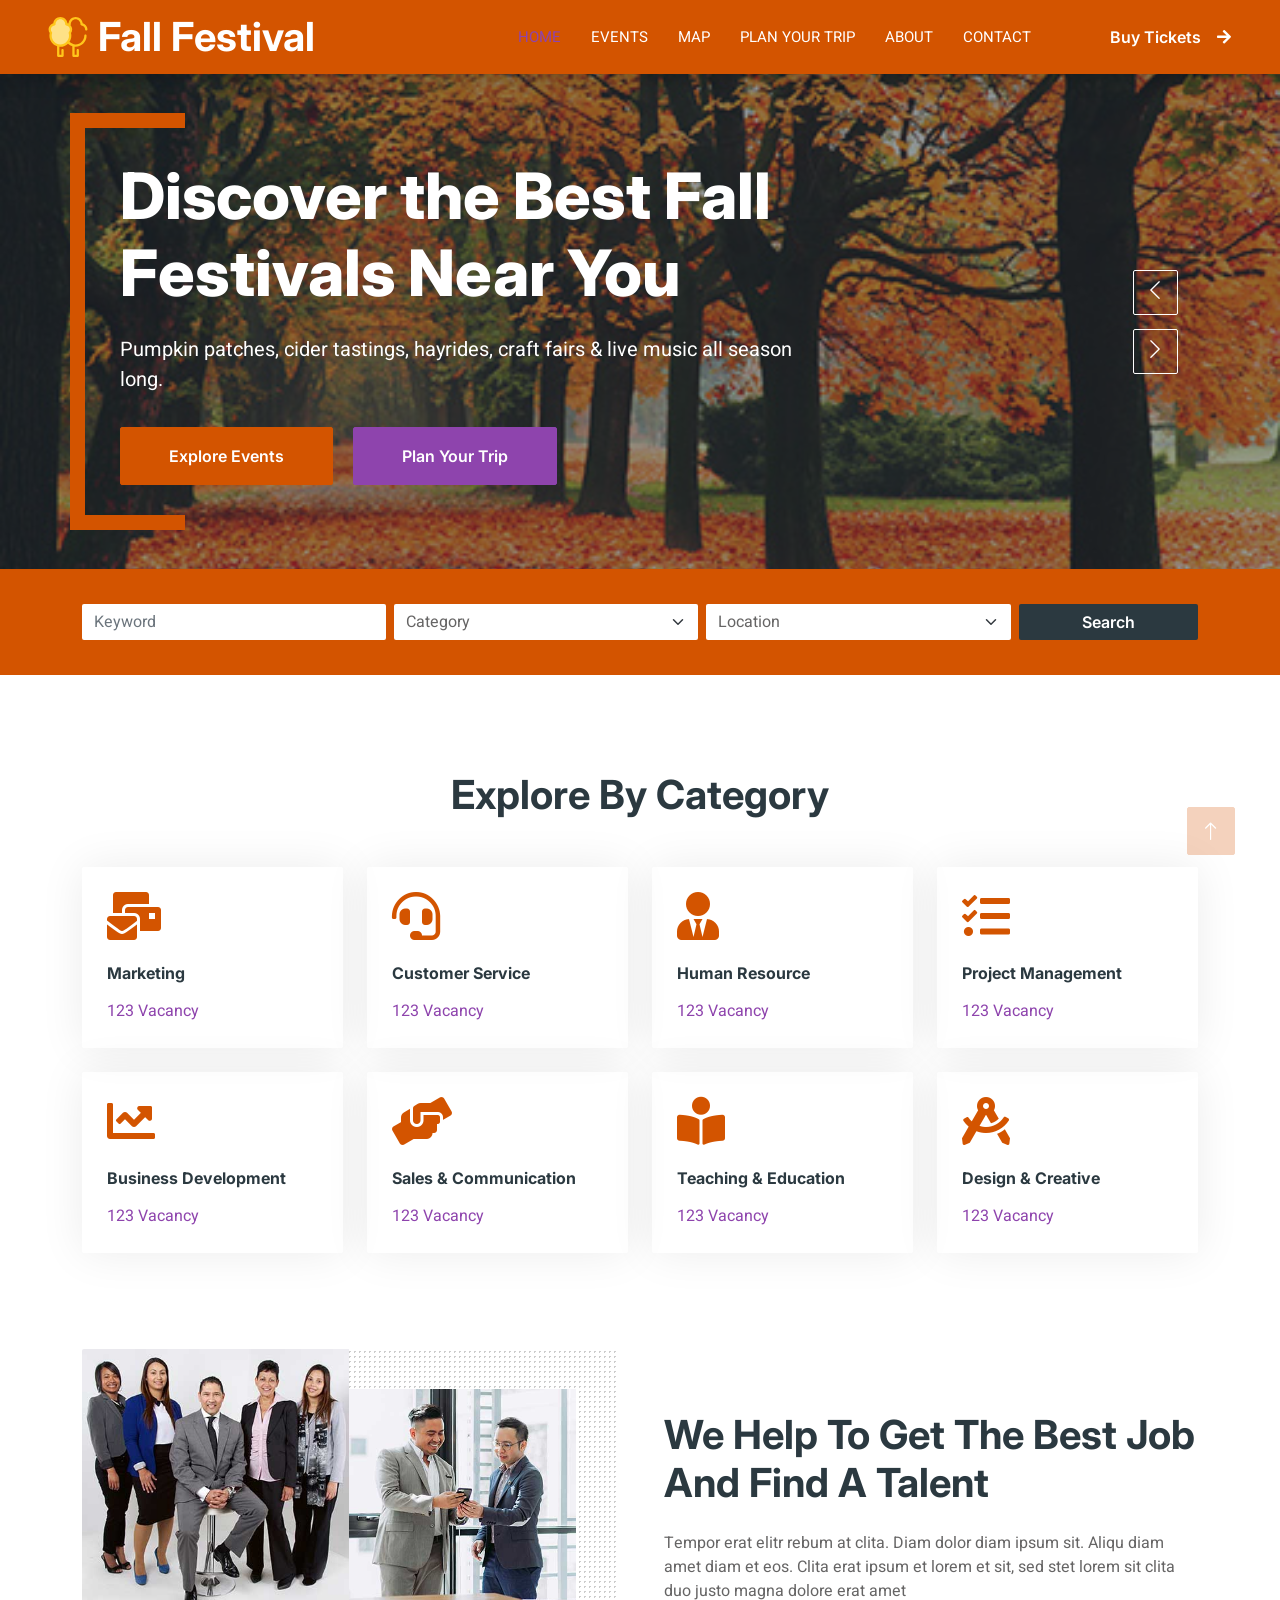
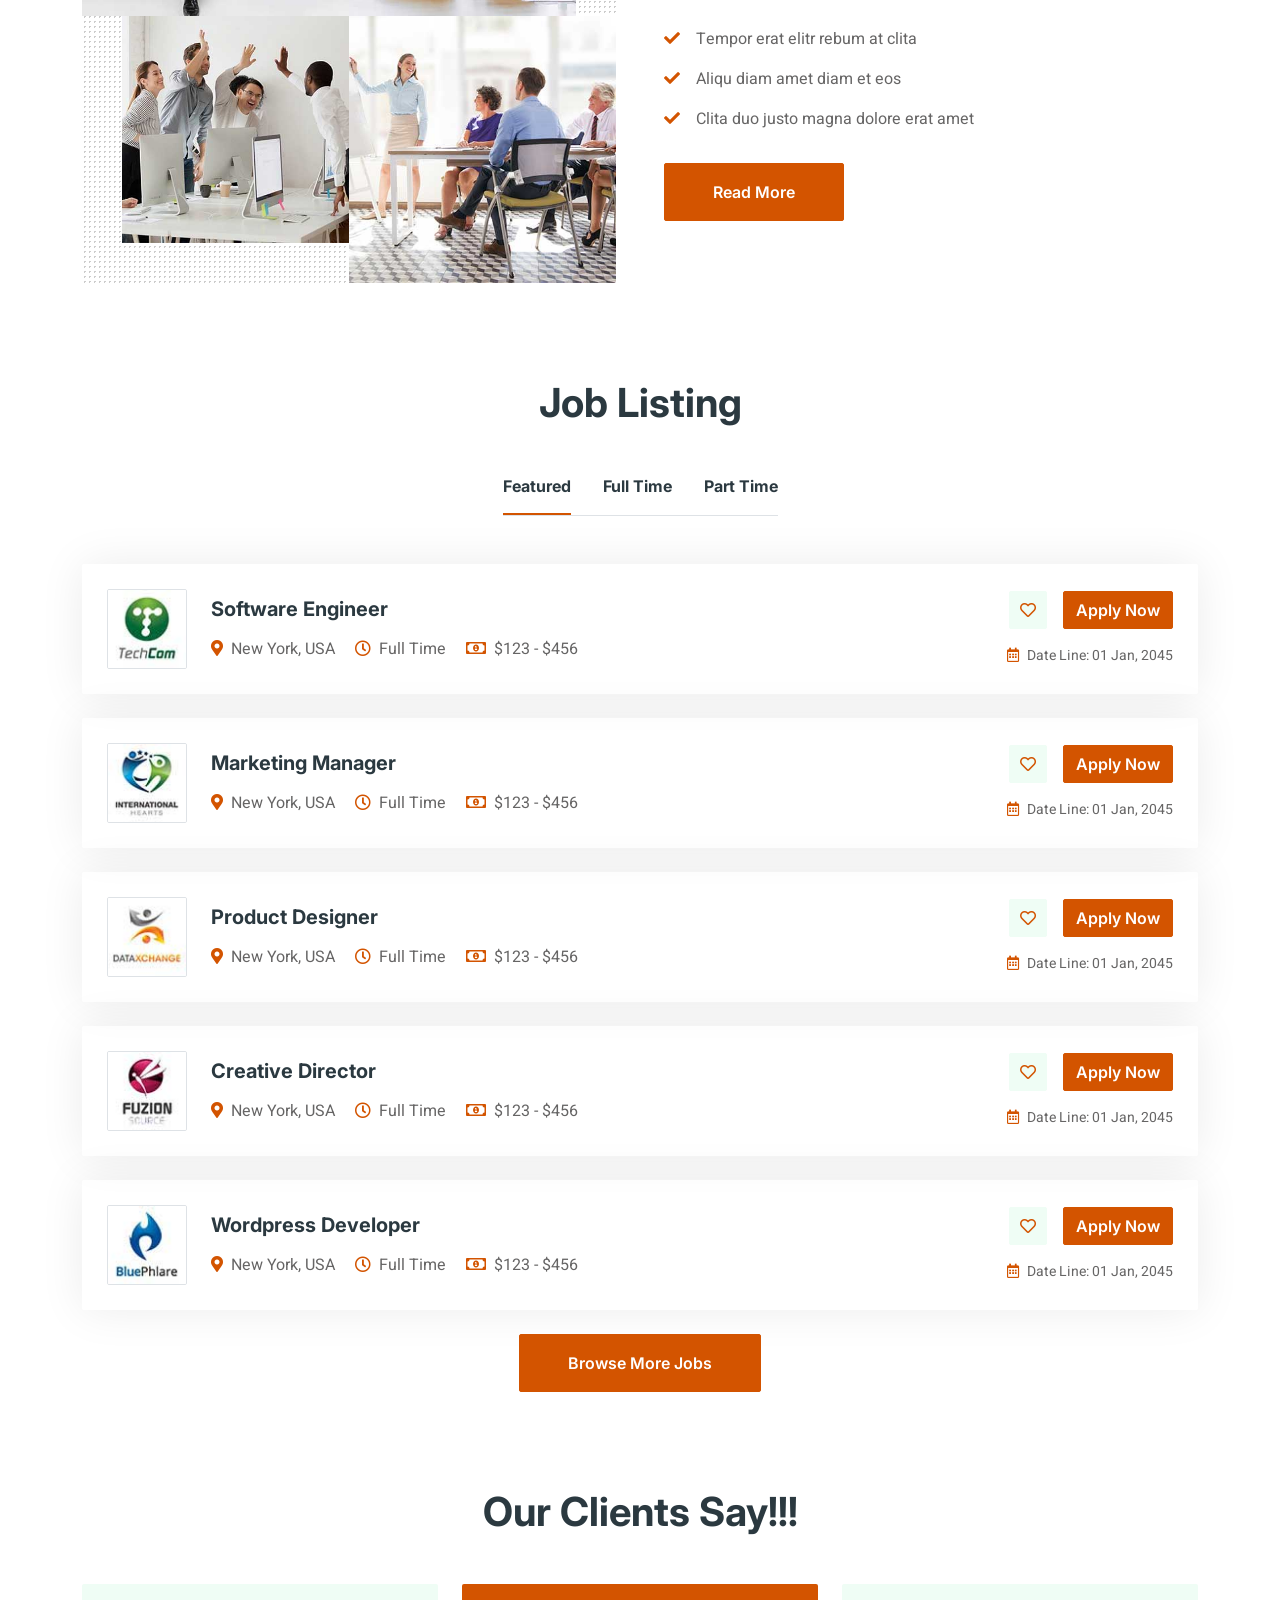
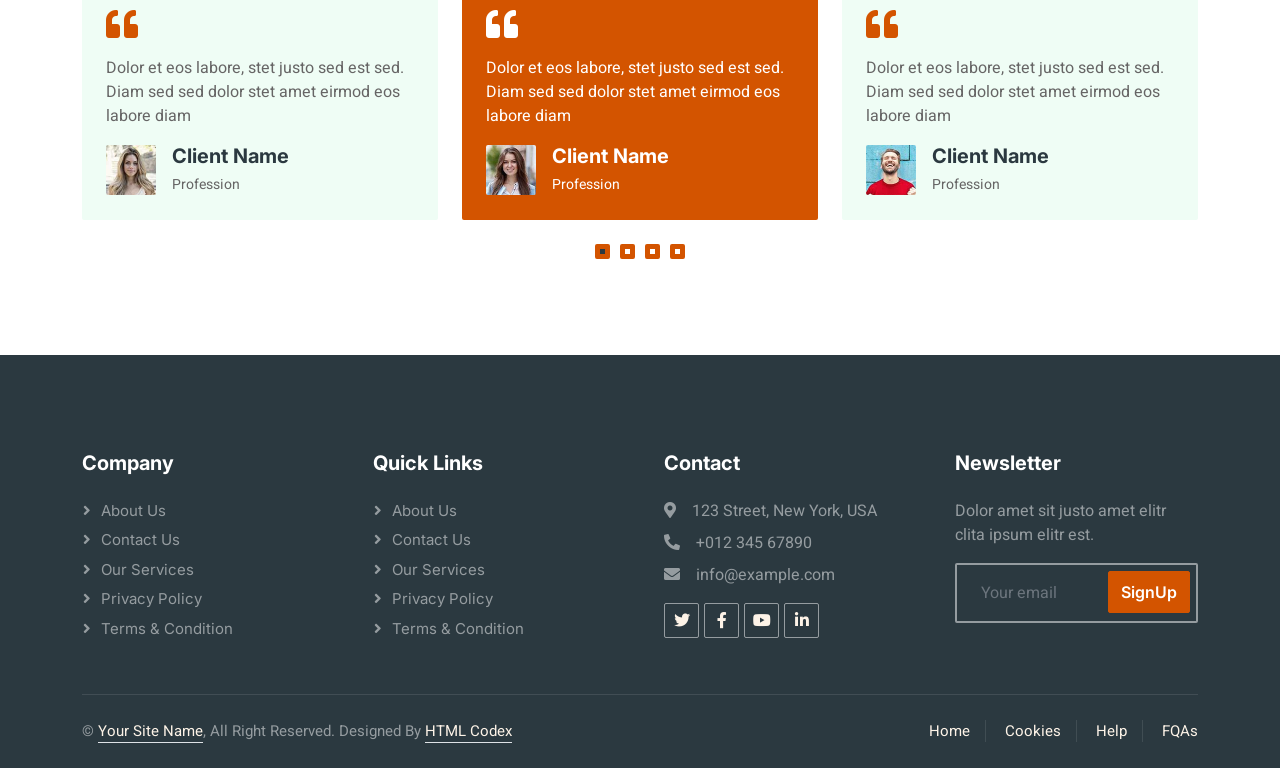
==== commit 2e9dee8c: "Update website title" ====
--- a/index.html
+++ b/index.html
@@ -2,7 +2,7 @@
 <html lang="en">
   <head>
     <meta charset="utf-8" />
-    <title>Fall Festives</title>
+    <title>Fall Festival</title>
     <meta content="width=device-width, initial-scale=1.0" name="viewport" />
     <meta content="" name="keywords" />
     <meta content="" name="description" />
@@ -64,7 +64,7 @@
           href="index.html"
           class="navbar-brand d-flex align-items-center text-center py-0 px-4 px-lg-5">
           <img src="img/treeLogo.svg" alt ="Fall Festives Logo" style="height: 40px; width: auto; margin-right: 10px;"/>
-          <h1 class="m-0 text-primary">Fall Festives</h1>
+          <h1 class="m-0 text-primary">Fall Festival</h1>
         </a>
 
         <button
